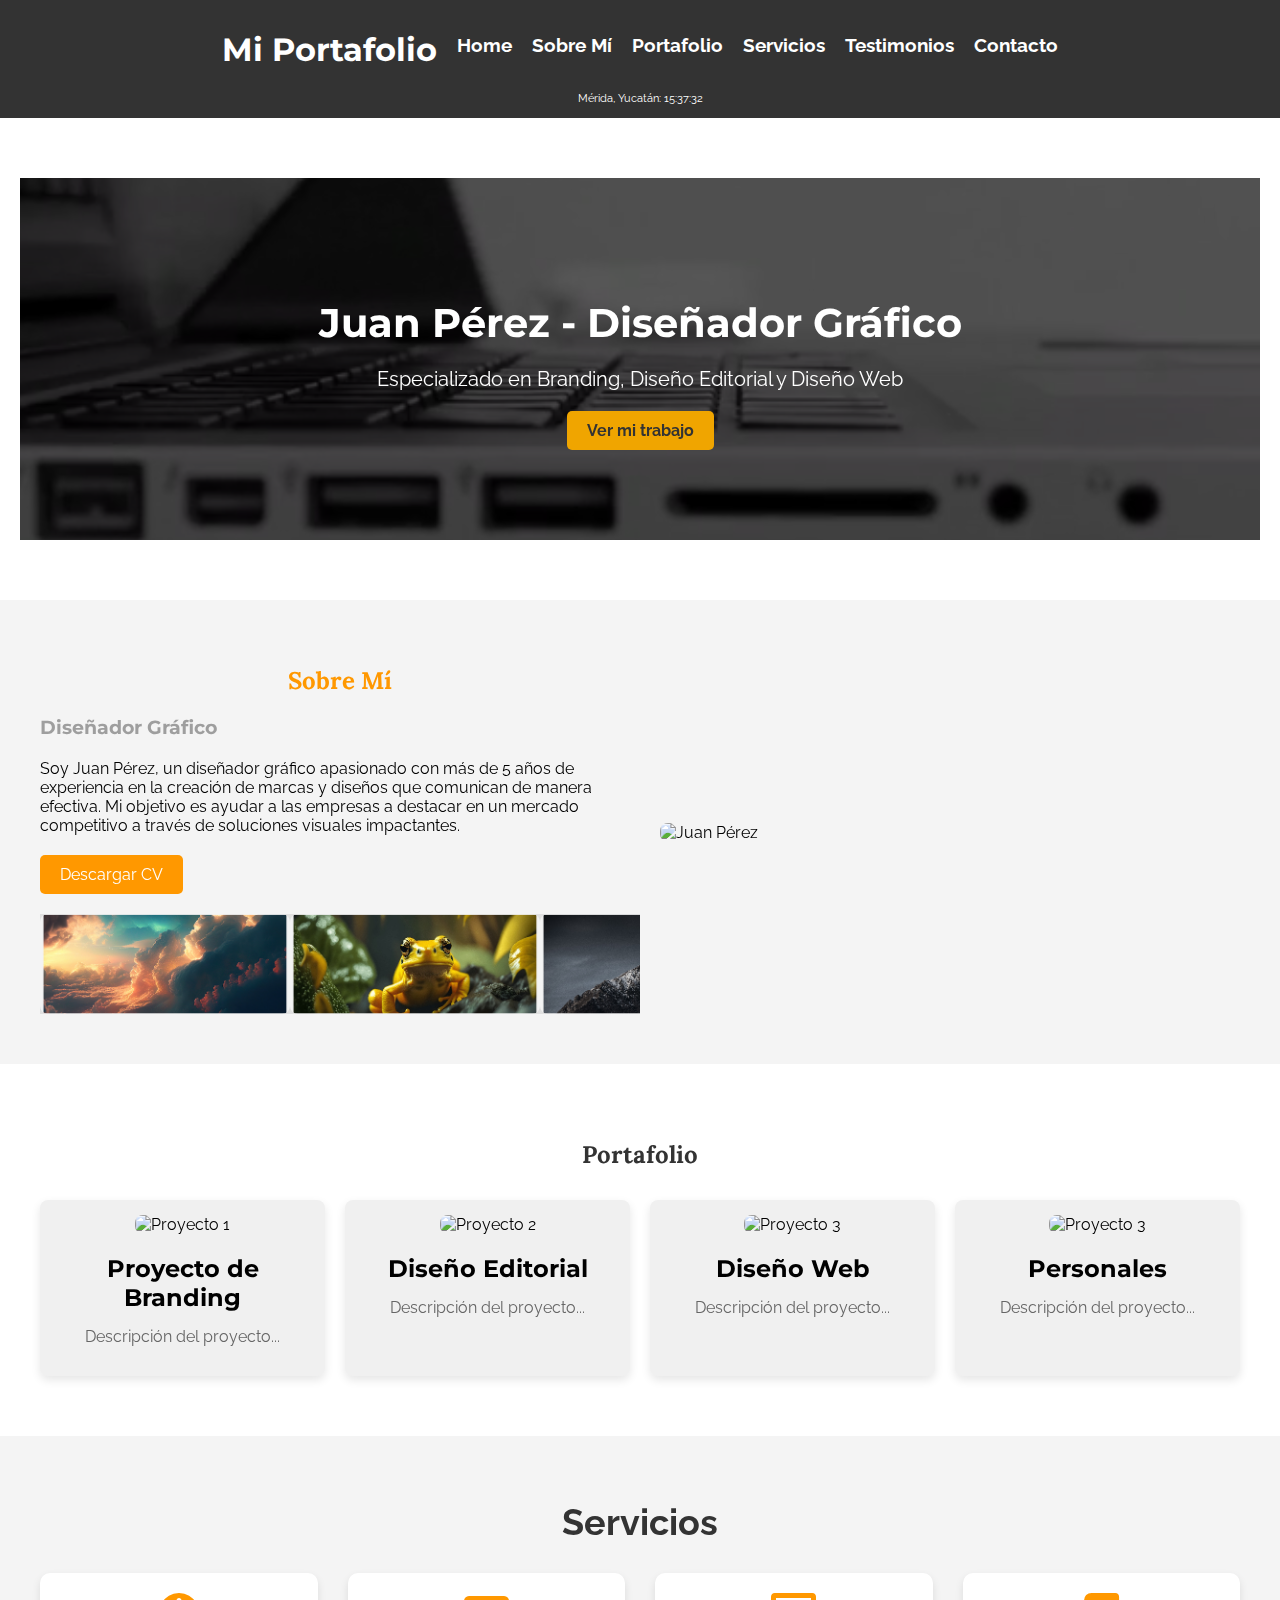
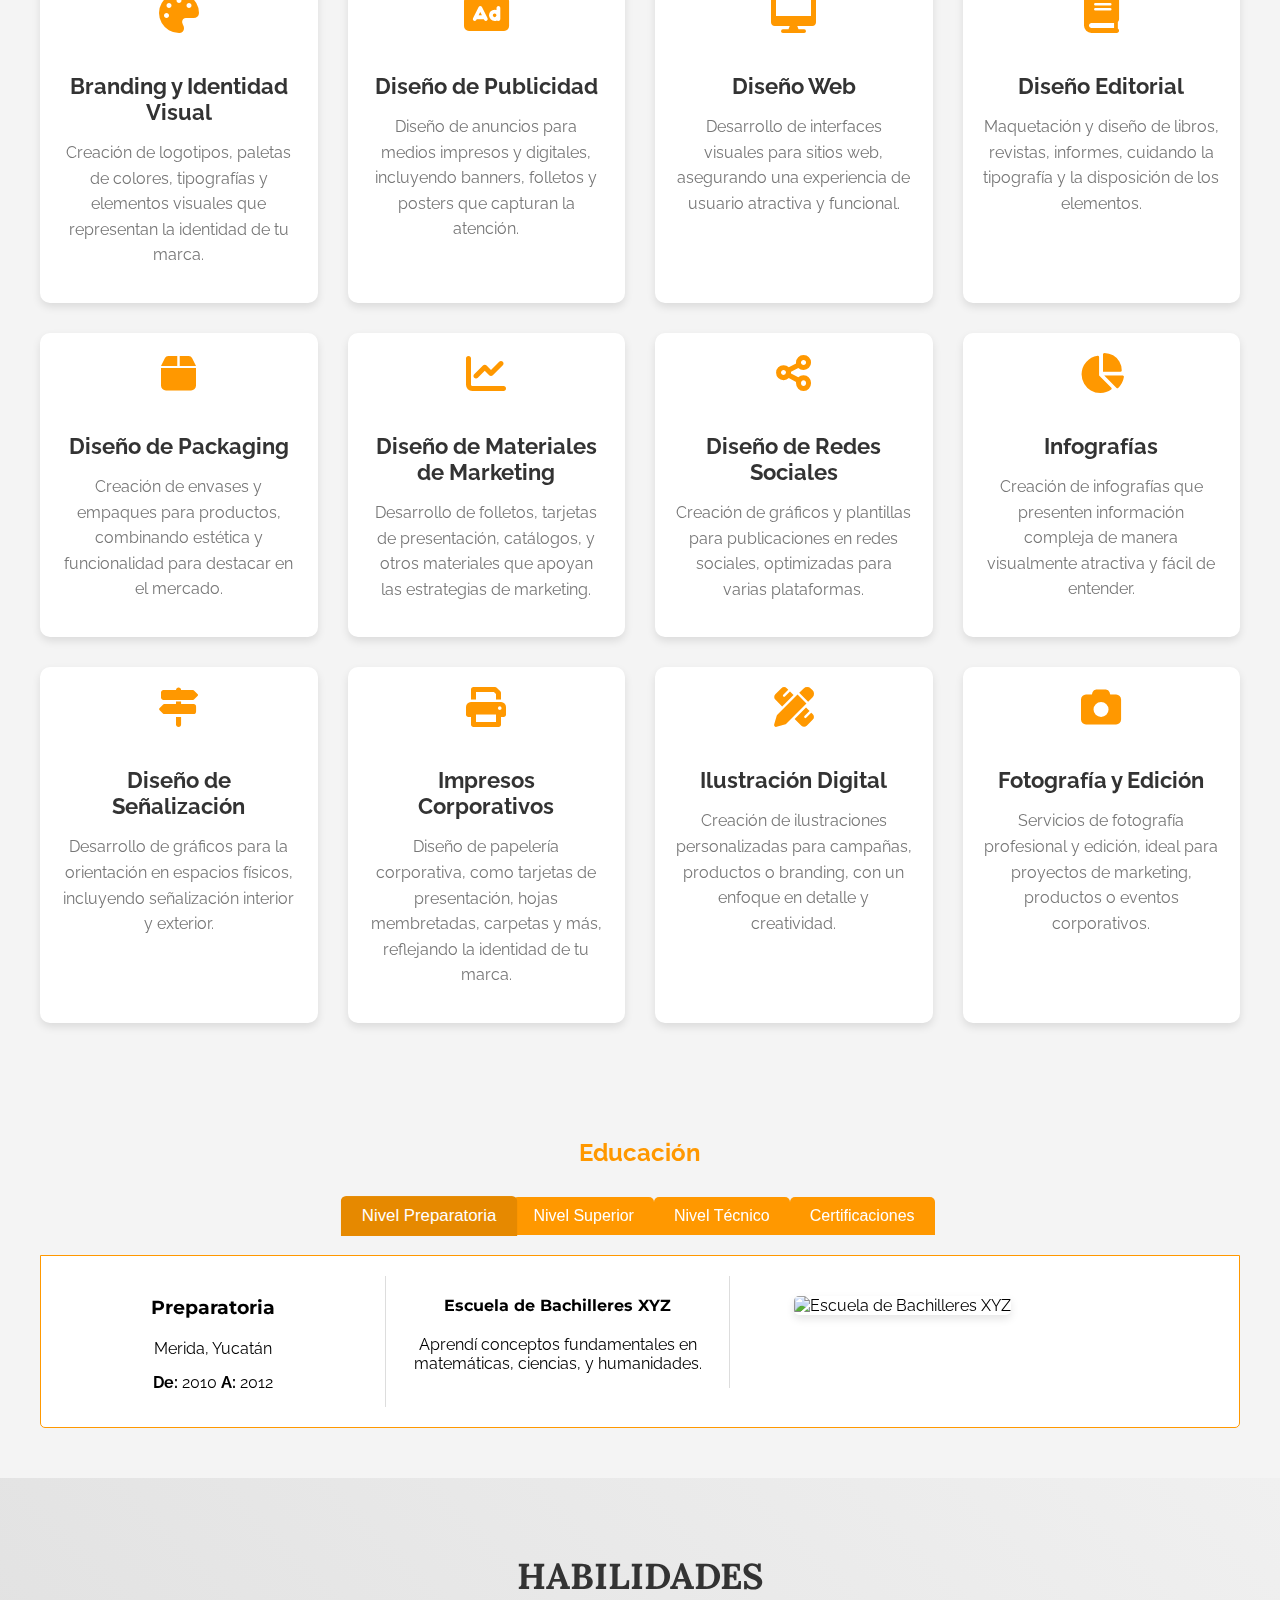
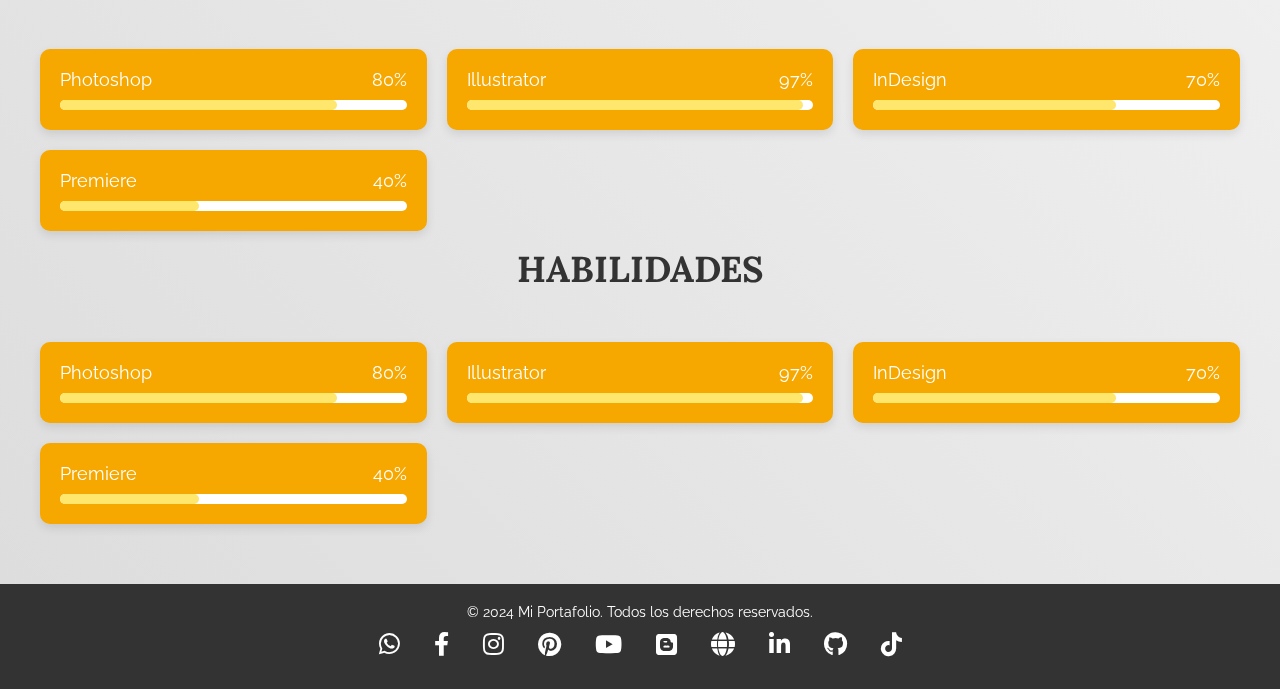
==== index.html @ b52b767b "Add files via upload" ====
<!DOCTYPE html>
<html lang="es">
    <head>
        <meta charset="UTF-8">
        <meta name="viewport" content="width=device-width, initial-scale=1.0">
        <title>Mi Portafolio</title>
        <link rel="stylesheet" href="styles.css">
        <link rel="stylesheet" href="https://cdnjs.cloudflare.com/ajax/libs/font-awesome/6.0.0-beta3/css/all.min.css">
        <link href="https://fonts.googleapis.com/css2?family=Lora:wght@400;700&family=Montserrat:wght@700&family=Raleway:wght@400&display=swap" rel="stylesheet">
    </head>
    
    <body>
        <header>
            <nav>
                <div class="logo">
                    <h1>Mi Portafolio  </h1>
                </div>
               
                <div class="menu-icon" id="menu-icon">
                    <span></span>
                    <span></span>
                    <span></span>
                </div>
                <ul id="nav-list">
                    <li><a href="index.html">Home</a></li>
                    <li><a href="#about">Sobre Mí</a></li>
                    <li><a href="#portfolio">Portafolio</a></li>
                    <li><a href="#services">Servicios</a></li>
                    <li><a href="#testimonials">Testimonios</a></li>
                    <li><a href="paginas/contacto.html">Contacto</a></li>
                </ul>
            </nav>
            <div class="time-bar">
                <div id="time" class="time-display"></div> <!-- Contenedor para la hora -->
            </div>
        </header>

    
        


        <section id="home">
            <div class="intro">
                <video autoplay muted loop class="background-video">
                    <source src="video/mov2.mp4" type="video/mp4">
                    Tu navegador no soporta la etiqueta de video.
                </video>
                <div class="overlay"></div> <!-- Capa semi-transparente -->
                <div class="intro-content">
                    <h1>Juan Pérez - Diseñador Gráfico</h1>
                    <p>Especializado en Branding, Diseño Editorial y Diseño Web</p>
                    <a href="#portfolio" class="cta">Ver mi trabajo</a>
                </div>
            </div>
        </section>

        




        <section id="about">
            <div class="container">
                <div class="left-block">
                    <h2>Sobre Mí</h2>
                    <h3>Diseñador Gráfico</h3>
                    <p>Soy Juan Pérez, un diseñador gráfico apasionado con más de 5 años de experiencia en la creación de marcas y diseños que comunican de manera efectiva. Mi objetivo es ayudar a las empresas a destacar en un mercado competitivo a través de soluciones visuales impactantes.</p>
                    <a href="#" class="btn-download">Descargar CV</a>
                    <div class="carousel">
                        <div class="carousel-wrapper">
                            <!-- Repetición de imágenes para un ciclo continuo -->
                            <div class="carousel-item">
                                <img src="img/1.jpg" alt="Imagen 1">
                            </div>
                            <div class="carousel-item">
                                <img src="img/2.jpg" alt="Imagen 2">
                            </div>
                            <div class="carousel-item">
                                <img src="img/3.jpg" alt="Imagen 3">
                            </div>
                            <div class="carousel-item">
                                <img src="img/1.jpg" alt="Imagen 1">
                            </div>
                            <div class="carousel-item">
                                <img src="img/2.jpg" alt="Imagen 2">
                            </div>
                            <div class="carousel-item">
                                <img src="img/3.jpg" alt="Imagen 3">
                            </div>
                        </div>
                    </div>
                </div>
                <div class="right-block">
                    <img src="https://via.placeholder.com/500" alt="Juan Pérez">
                </div>
            </div>
        </section>
        
        
    
    
    
    
    
    
    
    
    

    <section id="portfolio">
        <div class="container">
            <h2>Portafolio</h2>
            <div class="portfolio-grid">
                <div class="portfolio-item">
                    <img src="https://via.placeholder.com/400" alt="Proyecto 1">
                    <h3>Proyecto de Branding</h3>
                    <p>Descripción del proyecto...</p>
                </div>
                <div class="portfolio-item">
                    <img src="https://via.placeholder.com/400" alt="Proyecto 2">
                    <h3>Diseño Editorial</h3>
                    <p>Descripción del proyecto...</p>
                </div>
                <div class="portfolio-item">
                    <img src="https://via.placeholder.com/400" alt="Proyecto 3">
                    <h3>Diseño Web</h3>
                    <p>Descripción del proyecto...</p>
                </div>
                <div class="portfolio-item">
                    <img src="https://via.placeholder.com/400" alt="Proyecto 3">
                    <h3>Personales</h3>
                    <p>Descripción del proyecto...</p>
                </div>
                
            </div>
        </div>
    </section>

    <section id="services">
        <div class="container">
            <h2>Servicios</h2>
            <div class="services-grid">
                <div class="service-item">
                    <i class="fas fa-palette"></i>
                    <h3>Branding y Identidad Visual</h3>
                    <p>Creación de logotipos, paletas de colores, tipografías y elementos visuales que representan la identidad de tu marca.</p>
                </div>
                <div class="service-item">
                    <i class="fas fa-ad"></i>
                    <h3>Diseño de Publicidad</h3>
                    <p>Diseño de anuncios para medios impresos y digitales, incluyendo banners, folletos y posters que capturan la atención.</p>
                </div>
                <div class="service-item">
                    <i class="fas fa-desktop"></i>
                    <h3>Diseño Web</h3>
                    <p>Desarrollo de interfaces visuales para sitios web, asegurando una experiencia de usuario atractiva y funcional.</p>
                </div>
                <div class="service-item">
                    <i class="fas fa-book"></i>
                    <h3>Diseño Editorial</h3>
                    <p>Maquetación y diseño de libros, revistas, informes, cuidando la tipografía y la disposición de los elementos.</p>
                </div>
                <div class="service-item">
                    <i class="fas fa-box"></i>
                    <h3>Diseño de Packaging</h3>
                    <p>Creación de envases y empaques para productos, combinando estética y funcionalidad para destacar en el mercado.</p>
                </div>
                <div class="service-item">
                    <i class="fas fa-chart-line"></i>
                    <h3>Diseño de Materiales de Marketing</h3>
                    <p>Desarrollo de folletos, tarjetas de presentación, catálogos, y otros materiales que apoyan las estrategias de marketing.</p>
                </div>
                <div class="service-item">
                    <i class="fas fa-share-alt"></i>
                    <h3>Diseño de Redes Sociales</h3>
                    <p>Creación de gráficos y plantillas para publicaciones en redes sociales, optimizadas para varias plataformas.</p>
                </div>
                <div class="service-item">
                    <i class="fas fa-chart-pie"></i>
                    <h3>Infografías</h3>
                    <p>Creación de infografías que presenten información compleja de manera visualmente atractiva y fácil de entender.</p>
                </div>
                <div class="service-item">
                    <i class="fas fa-map-signs"></i>
                    <h3>Diseño de Señalización</h3>
                    <p>Desarrollo de gráficos para la orientación en espacios físicos, incluyendo señalización interior y exterior.</p>
                </div>
                <div class="service-item">
                    <i class="fas fa-print"></i>
                    <h3>Impresos Corporativos</h3>
                    <p>Diseño de papelería corporativa, como tarjetas de presentación, hojas membretadas, carpetas y más, reflejando la identidad de tu marca.</p>
                </div>
                <div class="service-item">
                    <i class="fas fa-pencil-ruler"></i>
                    <h3>Ilustración Digital</h3>
                    <p>Creación de ilustraciones personalizadas para campañas, productos o branding, con un enfoque en detalle y creatividad.</p>
                </div>
                <div class="service-item">
                    <i class="fas fa-camera"></i>
                    <h3>Fotografía y Edición</h3>
                    <p>Servicios de fotografía profesional y edición, ideal para proyectos de marketing, productos o eventos corporativos.</p>
                </div>
            </div>
        </div>
    </section>
    
    

    <section id="education">
        <div class="container">
            <h2>Educación</h2>
            <div class="tabs">
                <button class="tab-button active" data-tab="tab1">Nivel Preparatoria</button>
                <button class="tab-button" data-tab="tab2">Nivel Superior</button>
                <button class="tab-button" data-tab="tab3">Nivel Técnico</button>
                <button class="tab-button" data-tab="tab4">Certificaciones</button>
            </div>
            <div class="tab-content">
                <div id="tab1" class="tab-pane active">
                    <div class="tab-pane-content">
                        <div class="tab-pane-left">
                            <h3>Preparatoria</h3>
                            <p>Merida, Yucatán</p>
                            <p><strong>De:</strong> 2010 <strong>A:</strong> 2012</p>
                        </div>
                        <div class="tab-pane-middle">
                            <h4>Escuela de Bachilleres XYZ</h4>
                            <p>Aprendí conceptos fundamentales en matemáticas, ciencias, y humanidades.</p>
                        </div>
                        <div class="tab-pane-right">
                            <img src="https://via.placeholder.com/600x250" alt="Escuela de Bachilleres XYZ" class="school-photo">
                        </div>
                    </div>
                </div>
                <div id="tab2" class="tab-pane">
                    <div class="tab-pane-content">
                        <div class="tab-pane-left">
                            <h3>Licenciatura</h3>
                            <p>Merida, Yucatán</p>
                            <p><strong>De:</strong> 2013 <strong>A:</strong> 2017</p>
                        </div>
                        <div class="tab-pane-middle">
                            <h4>Universidad ABC</h4>
                            <p>Desarrollé habilidades avanzadas en diseño gráfico, branding y diseño web.</p>
                        </div>
                        <div class="tab-pane-right">
                            <img src="https://via.placeholder.com/600x250" alt="Universidad ABC" class="school-photo">
                        </div>
                    </div>
                </div>
                <div id="tab3" class="tab-pane">
                    <div class="tab-pane-content">
                        <div class="tab-pane-left">
                            <h3>Técnico</h3>
                            <p>Merida, Yucatán</p>
                            <p><strong>De:</strong> 2018 <strong>A:</strong> 2019</p>
                        </div>
                        <div class="tab-pane-middle">
                            <h4>Instituto Técnico 123</h4>
                            <p>Me especialicé en técnicas avanzadas de diseño gráfico y edición de imágenes.</p>
                        </div>
                        <div class="tab-pane-right">
                            <img src="https://via.placeholder.com/600x250" alt="Instituto Técnico 123" class="school-photo">
                        </div>
                    </div>
                </div>
                <div id="tab4" class="tab-pane">
                    <div class="tab-pane-content">
                        <div class="tab-pane-left">
                            <h3>Certificaciones</h3>
                            <p>Merida, Yucatán</p>
                            <p><strong>De:</strong> 2020 <strong>A:</strong> 2021</p>
                        </div>
                        <div class="tab-pane-middle">
                            <h4>Certificación en Diseño UX/UI</h4>
                            <p>Aprendí a diseñar interfaces de usuario efectivas y amigables.</p>
                        </div>
                        <div class="tab-pane-right">
                            <img src="https://via.placeholder.com/600x250" alt="Certificación en Diseño UX/UI" class="school-photo">
                        </div>
                    </div>
                </div>
            </div>
        </div>
    </section>
     
    <script>
        document.addEventListener('DOMContentLoaded', function() {
            const tabButtons = document.querySelectorAll('.tab-button');
            const tabPanes = document.querySelectorAll('.tab-pane');
    
            tabButtons.forEach(button => {
                button.addEventListener('click', function() {
                    const tabId = this.getAttribute('data-tab');
    
                    // Remove active class from all buttons and panes
                    tabButtons.forEach(btn => btn.classList.remove('active'));
                    tabPanes.forEach(pane => pane.classList.remove('active'));
    
                    // Add active class to clicked button and corresponding pane
                    this.classList.add('active');
                    document.getElementById(tabId).classList.add('active');
                });
            });
        });
    </script>
    
    
    
    
    
    
    


    <section id="skills">
        <div class="skills-container">
            <h2>Habilidades</h2>
            <div class="skill-bars">
                <div class="skill-bar">
                    <div class="skill-info">
                        <span class="skill-name">Photoshop</span>
                        <span class="skill-percent">80%</span>
                    </div>
                    <div class="skill-progress" data-progress="80"></div>
                </div>
                <div class="skill-bar">
                    <div class="skill-info">
                        <span class="skill-name">Illustrator</span>
                        <span class="skill-percent">97%</span>
                    </div>
                    <div class="skill-progress" data-progress="97"></div>
                </div>
                <div class="skill-bar">
                    <div class="skill-info">
                        <span class="skill-name">InDesign</span>
                        <span class="skill-percent">70%</span>
                    </div>
                    <div class="skill-progress" data-progress="70"></div>
                </div>
                <div class="skill-bar">
                    <div class="skill-info">
                        <span class="skill-name">Premiere</span>
                        <span class="skill-percent">40%</span>
                    </div>
                    <div class="skill-progress" data-progress="40"></div>
                </div>
                <!-- Add more skill bars as needed --> <br>
            </div>
            <h2>Habilidades</h2>
            <div class="skill-bars">
                <div class="skill-bar">
                    <div class="skill-info">
                        <span class="skill-name">Photoshop</span>
                        <span class="skill-percent">80%</span>
                    </div>
                    <div class="skill-progress" data-progress="80"></div>
                </div>
                <div class="skill-bar">
                    <div class="skill-info">
                        <span class="skill-name">Illustrator</span>
                        <span class="skill-percent">97%</span>
                    </div>
                    <div class="skill-progress" data-progress="97"></div>
                </div>
                <div class="skill-bar">
                    <div class="skill-info">
                        <span class="skill-name">InDesign</span>
                        <span class="skill-percent">70%</span>
                    </div>
                    <div class="skill-progress" data-progress="70"></div>
                </div>
                <div class="skill-bar">
                    <div class="skill-info">
                        <span class="skill-name">Premiere</span>
                        <span class="skill-percent">40%</span>
                    </div>
                    <div class="skill-progress" data-progress="40"></div>
                </div>
                <!-- Add more skill bars as needed -->
            </div>
        </div>
    </section>
    
    
    
    
    
    
    
    
    
    

        
    






    <footer>
        <div class="footer-content">
            <p>&copy; 2024 Mi Portafolio. Todos los derechos reservados.</p>
            <div class="social-media">
                <a href="https://wa.me/1234567890" target="_blank" aria-label="WhatsApp"><i class="fab fa-whatsapp"></i></a>
                <a href="https://facebook.com/yourprofile" target="_blank" aria-label="Facebook"><i class="fab fa-facebook-f"></i></a>
                <a href="https://instagram.com/yourprofile" target="_blank" aria-label="Instagram"><i class="fab fa-instagram"></i></a>
                <a href="https://pinterest.com/yourprofile" target="_blank" aria-label="Pinterest"><i class="fab fa-pinterest"></i></a>
                <a href="https://youtube.com/yourprofile" target="_blank" aria-label="YouTube"><i class="fab fa-youtube"></i></a>
                <a href="https://blogger.com/yourprofile" target="_blank" aria-label="Blogger"><i class="fab fa-blogger"></i></a>
                <a href="https://yourwebsite.com" target="_blank" aria-label="Sitio Web"><i class="fas fa-globe"></i></a>
                <a href="https://linkedin.com/in/yourprofile" target="_blank" aria-label="LinkedIn"><i class="fab fa-linkedin-in"></i></a>
                <a href="https://github.com/yourprofile" target="_blank" aria-label="GitHub"><i class="fab fa-github"></i></a>
                <a href="https://tiktok.com/@yourprofile" target="_blank" aria-label="TikTok"><i class="fab fa-tiktok"></i></a>
            </div>
        </div>
    </footer>
    

    <script src="script.js"></script>
</body>
</html>
---- styles.css ----
/* Estilos generales */
body {
    font-family: 'Raleway', sans-serif; /* Fuente para los párrafos */
    margin: 0;
    padding: 0;
    box-sizing: border-box;
}

h1, h2, h3, h4, h5, h6 {
    font-family: 'Montserrat', sans-serif; /* Fuente para los títulos */
    font-weight: 700;
    margin: 20px 0;
}

h2 {
    font-family: 'Lora', serif; /* Fuente para los subtítulos */
    font-weight: 700;
    margin: 15px 0;
}

header {
    background-color: #333;
    padding: 10px 20px;
    color: white;
    position: sticky;
    top: 0;
    z-index: 1000;
}
.logo {
    margin: 0;
    display: flex;
    align-items: center;
}

/* Estilo de navegación */
nav {
    display: flex;
    justify-content: center; /* Centra los enlaces en pantallas grandes */
    align-items: center;
}

ul {
    list-style: none;
    margin: 0;
    padding: 0;
    display: flex;
}

ul li {
    margin-left: 20px;
}

ul li a {
    text-decoration: none;
    color: white;
    font-weight: 700;
    transition: color 0.3s;
}

ul li a:hover {
    color: #f0a500;
}

/* Icono de Menú (Hamburguesa) */
.menu-icon {
    display: none; /* Oculto en pantallas grandes */
    cursor: pointer;
    flex-direction: column;
    justify-content: space-between;
    width: 25px;
    height: 20px;
}

.menu-icon span {
    background-color: white;
    height: 3px;
    border-radius: 2px;
    transition: transform 0.3s, background-color 0.3s;
}

/* Estilos Responsivos */
@media (max-width: 768px) {
    nav {
        justify-content: space-between; /* Alinea la frase "Mi Portafolio" a la izquierda y el menú a la derecha */
    }

    ul {
        display: none;
        flex-direction: column;
        position: absolute;
        top: 60px;
        right: 20px;
        background-color: #333;
        width: 200px;
        box-shadow: 0px 4px 10px rgba(0, 0, 0, 0.1);
    }

    ul li {
        margin: 10px 0;
        text-align: center;
    }

    ul li a {
        padding: 10px 0;
        display: block;
    }

    .menu-icon {
        display: flex; /* Mostrar el icono en pantallas pequeñas */
    }

    .menu-icon.active span:nth-child(1) {
        transform: rotate(45deg) translate(5px, 5px);
    }

    .menu-icon.active span:nth-child(2) {
        opacity: 0;
    }

    .menu-icon.active span:nth-child(3) {
        transform: rotate(-45deg) translate(5px, -5px);
    }

    ul.show {
        display: flex;
    }
}
section {
    padding: 60px 20px;
}

/* Estilos para la sección Sobre Mí */
#about {
    padding: 50px 0;
    background-color: #f4f4f4;
}

#about .container {
    display: flex;
    flex-direction: column;
    align-items: center;
    text-align: center;
}

.left-block {
    max-width: 600px;
    position: relative; /* Para posicionar el carrusel correctamente */
}

.left-block h2 {
    color: #ff9800; /* Color naranja para el título */
    margin-bottom: 10px;
}

.left-block h3 {
    color: #9e9e9e; /* Color gris para el subtítulo */
    margin-bottom: 20px;
}

.left-block p {
    margin-bottom: 20px;
}

.btn-download {
    display: inline-block;
    padding: 10px 20px;
    color: #ffffff;
    background-color: #ff9800; /* Color naranja para el botón */
    text-decoration: none;
    border-radius: 5px;
    transition: background-color 0.3s, transform 0.3s;
    margin-bottom: 20px;
}

.btn-download:hover {
    background-color: #e68900; /* Color de fondo más oscuro al pasar el cursor */
    transform: scale(1.05); /* Efecto de escala al pasar el cursor */
}

.carousel {
    position: relative;
    overflow: hidden;
    width: 100%;
    height: 100px;
    background-color: #e0e0e0;
}

.carousel-wrapper {
    display: flex;
    width: calc(250px * 6); /* Ajustar para el número total de imágenes */
    animation: scroll-left 12s linear infinite;
}

.carousel-item {
    flex: 0 0 auto;
    width: 250px; /* Ancho de las imágenes del carrusel */
    height: 100px; /* Alto de las imágenes del carrusel */
}

.carousel-item img {
    width: 100%; /* Ajusta las imágenes al contenedor */
    height: 100%;
    object-fit: cover; /* Ajusta la imagen dentro del contenedor */
}

/* Animación de movimiento continuo */
@keyframes scroll-left {
    0% {
        transform: translateX(0);
    }
    100% {
        transform: translateX(-50%);
    }
}

/* Para pantallas grandes */
@media (min-width: 768px) {
    #about .container {
        flex-direction: row;
        text-align: left;
    }
    
    .left-block {
        margin-right: 20px;
    }
    
    .right-block img {
        max-width: 100%; /* Asegura que la imagen no se encoge */
        height: auto; /* Mantiene la relación de aspecto */
        display: block; /* Elimina el espacio debajo de la imagen */
    }
}

/* Para pantallas pequeñas */
@media (max-width: 767px) {
    #about .container {
        flex-direction: column;
        align-items: center;
    }
    
    .left-block {
        margin-bottom: 20px; /* Separación entre el bloque izquierdo y la imagen en dispositivos móviles */
    }
    
    .carousel {
        margin-bottom: 20px; /* Separación entre el carrusel y la imagen en dispositivos móviles */
    }
}











.container {
    max-width: 1200px;
    margin: auto;
}

h2 {
    text-align: center;
    color: #333;
    margin-bottom: 30px;
}

.intro {
    position: relative;
    text-align: center;
    color: #fff;
    padding: 100px 20px;
    overflow: hidden;
}

.background-video {
    position: absolute;
    top: 0;
    left: 0;
    width: 100%;
    height: 100%;
    object-fit: cover;
    z-index: -2;
}

.overlay {
    position: absolute;
    top: 0;
    left: 0;
    width: 100%;
    height: 100%;
    background-color: rgba(0, 0, 0, 0.5); /* Color negro con opacidad */
    z-index: -1;
}

.intro-content {
    position: relative;
    z-index: 1;
}


.intro h1 {
    font-size: 2.5rem;
    margin-bottom: 20px;
}

.intro p {
    font-size: 1.25rem;
    margin-bottom: 30px;
}

.cta {
    background-color: #f0a500;
    color: #333;
    padding: 10px 20px;
    text-decoration: none;
    font-weight: bold;
    border-radius: 5px;
    transition: background-color 0.3s;
}

.cta:hover {
    background-color: #e68a00;
}

.portfolio-grid{
    display: grid;
    grid-template-columns: repeat(auto-fit, minmax(300px, 1fr));
    gap: 20px;
}

.portfolio-item{
    background-color: #fff;
    padding: 20px;
    border-radius: 8px;
    box-shadow: 0px 4px 10px rgba(0, 0, 0, 0.1);
}

.portfolio-item img, img {
    width: 100%;
    border-radius: 8px;
}

.portfolio-item h3, p {
    margin: 15px 0;
}

ul {
    list-style-type: none;
    padding: 0;
}

ul li {
    font-size: 1.2rem;
    margin-bottom: 10px;
}

form {
    max-width: 600px;
    margin: auto;
    display: flex;
    flex-direction: column;
}

form label {
    margin-bottom: 5px;
}

form input, form textarea {
    padding: 10px;
    margin-bottom: 15px;
    border: 1px solid #ccc;
    border-radius: 5px;
}

form button {
    background-color: #f0a500;
    color: #333;
    padding: 10px;
    border: none;
    border-radius: 5px;
    cursor: pointer;
    transition: background-color 0.3s;
}

form button:hover {
    background-color: #e68a00;
}

.social-links {
    text-align: center;
    margin-top: 20px;
}

.social-links a {
    margin: 0 10px;
    text-decoration: none;
    color: #333;
    font-weight: bold;
    transition: color 0.3s;
}

.social-links a:hover {
    color: #f0a500;
}

footer {
    text-align: center;
    padding: 20px;
    background-color: #333;
    color: #fff;
}

/* Estilos para el botón de regreso al inicio */
#scrollToTopBtn {
    position: fixed;
    bottom: 20px;
    right: 20px;
    background-color: #f0a500;
    color: #333;
    border: none;
    border-radius: 50%;
    padding: 10px 15px;
    font-size: 18px;
    cursor: pointer;
    box-shadow: 0px 4px 10px rgba(0, 0, 0, 0.1);
    display: none; /* Oculto por defecto */
    transition: background-color 0.3s;
}

#scrollToTopBtn:hover {
    background-color: #e68a00;
}


/* Sección de Portafolio */
.portfolio-grid {
    display: grid;
    grid-template-columns: repeat(auto-fit, minmax(250px, 1fr));
    gap: 20px;
    margin-top: 20px;
}

.portfolio-item {
    background-color: #f0f0f0;
    padding: 15px;
    border-radius: 8px;
    text-align: center;
    transition: transform 0.3s ease;
}

.portfolio-item img {
    max-width: 100%;
    border-radius: 8px;
    margin-bottom: 10px;
}

.portfolio-item h3 {
    font-family: 'Montserrat', sans-serif;
    font-size: 1.5em;
    margin: 10px 0;
}

.portfolio-item p {
    font-family: 'Raleway', sans-serif;
    font-size: 1em;
    color: #666;
}

/* Efecto Hover */
.portfolio-item:hover {
    transform: scale(1.05);
}

/* Estilos Responsivos */
@media (max-width: 768px) {
    .portfolio-grid {
        grid-template-columns: 1fr; /* Todos los elementos ocupan una columna completa en pantallas pequeñas */
    }
}
/* Estilos para la barra de hora */
.time-bar { 
    padding: 3px 5px;
}

.time-display {
    font-family: 'Raleway', sans-serif;
    color: #ffffff;
    font-size: 11px;
    display: flex;
    justify-content: center;
    align-items: center;
    transition: opacity 0.5s ease;
}

.time-display.fade {
    opacity: 0.6;
}

/* Estilos para el footer */
footer {
    background-color: #333; /* Color de fondo del footer */
    color: white;
    padding: 20px 0;
    text-align: center;
}

.footer-content {
    max-width: 1200px;
    margin: 0 auto;
    padding: 0 20px;
}

.footer-content p {
    margin: 0;
    font-size: 14px;
}

/* Estilos para los iconos de redes sociales */
.social-media {
    margin: 10px 0;
}

.social-media a {
    color: #ffffff; /* Color blanco para los iconos */
    font-size: 24px; /* Tamaño de los iconos */
    margin: 0 15px; /* Espaciado horizontal entre iconos */
    transition: color 0.3s, transform 0.3s; /* Efecto de transición suave para color y movimiento */
    display: inline-block; /* Necesario para aplicar la animación de sacudida */
}

/* Efecto de sacudida al pasar el cursor */
.social-media a:hover {
    color: #ff9800; /* Color al pasar el cursor */
    animation: shake 0.9s; /* Aplicar la animación de sacudida */
    transform: scale(1.1); /* Aumento del tamaño del icono al pasar el cursor */
}

/* Definición de la animación de sacudida */
@keyframes shake {
    0% { transform: translateX(0); }
    25% { transform: translateX(-5px); }
    50% { transform: translateX(5px); }
    75% { transform: translateX(-5px); }
    100% { transform: translateX(0); }
}






/* Estilos para la sección Sobre Mí */
#about {
    padding: 50px 0;
    background-color: #f4f4f4;
}

#about .container {
    display: flex;
    flex-direction: column;
    align-items: center;
    text-align: center;
}

.left-block {
    max-width: 600px;
    position: relative; /* Para posicionar el carrusel correctamente */
}

.left-block h2 {
    color: #ff9800; /* Color naranja para el título */
    margin-bottom: 10px;
}

.left-block h3 {
    color: #9e9e9e; /* Color gris para el subtítulo */
    margin-bottom: 20px;
}

.left-block p {
    margin-bottom: 20px;
}

.btn-download {
    display: inline-block;
    padding: 10px 20px;
    color: #ffffff;
    background-color: #ff9800; /* Color naranja para el botón */
    text-decoration: none;
    border-radius: 5px;
    transition: background-color 0.3s, transform 0.3s;
    margin-bottom: 20px;
}

.btn-download:hover {
    background-color: #e68900; /* Color de fondo más oscuro al pasar el cursor */
    transform: scale(1.05); /* Efecto de escala al pasar el cursor */
}

.carousel {
    position: relative;
    overflow: hidden;
    width: 100%;
    height: 100px;
    background-color: #e0e0e0;
}

.carousel-wrapper {
    display: flex;
    width: calc(250px * 6); /* Ajustar para el número total de imágenes */
    animation: scroll-left 15s linear infinite;
}

.carousel-item {
    flex: 0 0 auto;
    width: 250px; /* Ancho de las imágenes del carrusel */
    height: 100px; /* Alto de las imágenes del carrusel */
}

.carousel-item img {
    width: 100%; /* Ajusta las imágenes al contenedor */
    height: 100%;
    object-fit: cover; /* Ajusta la imagen dentro del contenedor */
}

/* Animación de movimiento continuo */
@keyframes scroll-left {
    0% {
        transform: translateX(0);
    }
    100% {
        transform: translateX(-50%);
    }
}

/* Para pantallas grandes */
@media (min-width: 768px) {
    #about .container {
        flex-direction: row;
        text-align: left;
    }
    
    .left-block {
        margin-right: 20px;
    }
    
    .right-block img {
        max-width: 100%; /* Asegura que la imagen no se encoge */
        height: auto; /* Mantiene la relación de aspecto */
        display: block; /* Elimina el espacio debajo de la imagen */
    }
}

/* Para pantallas pequeñas */
@media (max-width: 767px) {
    #about .container {
        flex-direction: column;
        align-items: center;
    }
    
    .left-block {
        margin-bottom: 20px; /* Separación entre el bloque izquierdo y la imagen en dispositivos móviles */
    }
    
    .carousel {
        margin-bottom: 20px; /* Separación entre el carrusel y la imagen en dispositivos móviles */
    }
}







/* Estilos para la sección Servicios */
#services {
    padding: 50px 0;
    background-color: #f4f4f4;
    text-align: center;
}

#services h2 {
    font-size: 36px;
    margin-bottom: 30px;
    color: #333;
    font-family: 'Raleway', sans-serif;
}

.services-grid {
    display: grid;
    grid-template-columns: repeat(auto-fit, minmax(250px, 1fr));
    gap: 30px;
}

.service-item {
    background-color: #ffffff;
    padding: 20px;
    border-radius: 10px;
    box-shadow: 0 4px 8px rgba(0, 0, 0, 0.1);
    transition: transform 0.3s ease, box-shadow 0.3s ease;
    position: relative;
    overflow: hidden;
}

.service-item:hover {
    transform: translateY(-10px);
    box-shadow: 0 6px 12px rgba(0, 0, 0, 0.15);
}

.service-item i {
    font-size: 40px;
    color: #ff9800;
    margin-bottom: 20px;
    transition: color 0.3s ease;
}

.service-item:hover i {
    color: #e68900;
}

.service-item h3 {
    font-size: 22px;
    margin-bottom: 15px;
    color: #333;
    font-family: 'Raleway', sans-serif;
}

.service-item p {
    font-size: 16px;
    color: #777;
    line-height: 1.6;
}

/* Animación de fondo */
.service-item::before {
    content: '';
    position: absolute;
    top: 0;
    left: 0;
    width: 100%;
    height: 100%;
    background-color: rgba(255, 152, 0, 0.1);
    transform: scale(0);
    transition: transform 0.3s ease;
    border-radius: 10px;
}

.service-item:hover::before {
    transform: scale(1);
}

/* Responsive */
@media (max-width: 768px) {
    #services {
        padding: 30px 10px;
    }

    #services h2 {
        font-size: 28px;
    }

    .service-item {
        padding: 15px;
    }

    .service-item h3 {
        font-size: 20px;
    }

    .service-item p {
        font-size: 14px;
    }
}









/* Estilos para la sección de Educación */
#education {
    padding: 50px 0;
    background-color: #f4f4f4;
}

#education .container {
    text-align: center;
}

#education h2 {
    color: #ff9800; /* Color mostaza para el título */
    margin-bottom: 30px;
    font-family: 'Raleway', sans-serif;
}

/* Estilos para las pestañas */
.tabs {
    display: flex;
    justify-content: center;
    margin-bottom: 20px;
}

.tab-button {
    background-color: #ff9800; /* Color mostaza */
    border: none;
    color: white;
    padding: 10px 20px;
    cursor: pointer;
    font-size: 16px;
    border-radius: 5px 5px 0 0;
    transition: background-color 0.3s ease, transform 0.3s ease;
}

.tab-button:hover {
    background-color: #e68900; /* Color más oscuro al pasar el cursor */
}

.tab-button.active {
    background-color: #e68900; /* Color más oscuro para la pestaña activa */
    transform: scale(1.05);
}

/* Estilos para el contenido de las pestañas */
.tab-content {
    border: 1px solid #ff9800; /* Borde color mostaza */
    border-radius: 0 0 5px 5px;
    background-color: #fff;
    padding: 20px;
    position: relative;
    overflow: hidden;
}

.tab-pane {
    display: none;
    opacity: 0;
    transition: opacity 0.5s ease;
}

.tab-pane.active {
    display: flex;
    opacity: 1;
}

.tab-pane-content {
    display: flex;
    justify-content: space-between;
    align-items: flex-start;
}

.tab-pane-left, .tab-pane-middle, .tab-pane-right {
    flex: 1;
}

.tab-pane-left {
    padding-right: 20px;
    border-right: 1px solid #ddd;
}

.tab-pane-middle {
    padding: 0 20px;
    border-right: 1px solid #ddd;
}

.tab-pane-right {
    padding-left: 20px;
}

/* Estilo para la imagen */
.school-photo {
    margin-top: 20px;
    max-width: 100%;
    border-radius: 5px;
    box-shadow: 0 4px 8px rgba(0, 0, 0, 0.1);
}

/* Estilos para pantallas móviles */
@media (max-width: 768px) {
    .tab-pane-content {
        flex-direction: column;
        align-items: center;
    }

    .tab-pane-left, .tab-pane-middle, .tab-pane-right {
        flex: none;
        width: 100%;
        padding: 10px 0;
        border-right: none;
        border-bottom: 1px solid #ddd; /* Agrega un borde inferior en lugar del borde derecho */
    }

    .tab-pane-left {
        padding-bottom: 10px; /* Ajusta el relleno inferior */
    }

    .tab-pane-right {
        padding-top: 10px; /* Ajusta el relleno superior */
    }

    .school-photo {
        max-width: 100%;
        height: auto; /* Asegura que la imagen se ajuste en altura automáticamente */
    }
}





/* Estilos para la sección de habilidades */
#skills {
    padding: 60px 20px;
    background: linear-gradient(45deg, #ddd, #f0f0f0);
    color: #fff;
    text-align: center;
    font-family: 'Raleway', sans-serif;
}

/* Contenedor centrado con un ancho máximo */
.skills-container {
    max-width: 1200px;
    margin: 0 auto;
    padding: 0 20px;
}

.skills-container h2 {
    margin-bottom: 50px;
    font-size: 36px;
    text-transform: uppercase;
    position: relative;
    display: inline-block;
}

.skill-bars {
    display: grid;
    grid-template-columns: repeat(auto-fit, minmax(300px, 1fr));
    gap: 20px;
}

.skill-bar {
    background-color: #f6a700;
    border-radius: 10px;
    overflow: hidden;
    position: relative;
    padding: 20px;
    box-shadow: 0 4px 10px rgba(0, 0, 0, 0.1);
    transition: transform 0.3s ease-in-out, box-shadow 0.3s ease-in-out;
}

.skill-bar:hover {
    transform: scale(1.05);
    box-shadow: 0 8px 20px rgba(0, 0, 0, 0.3);
}

.skill-info {
    display: flex;
    justify-content: space-between;
    align-items: center;
    margin-bottom: 10px;
    font-size: 18px;
}

.skill-progress {
    background-color: #fff;
    height: 10px;
    border-radius: 5px;
    position: relative;
}

.skill-progress::before {
    content: '';
    position: absolute;
    left: 0;
    top: 0;
    height: 100%;
    background: #ffe66c;
    border-radius: 5px;
    width: 0;
    transition: width 1s ease-in-out;
}

.progress-bar {
    transition: none; /* Desactiva cualquier transición en hover */
}

.skill-progress[data-progress="80"]::before { width: 80%; }
.skill-progress[data-progress="97"]::before { width: 97%; }
.skill-progress[data-progress="70"]::before { width: 70%; }
.skill-progress[data-progress="40"]::before { width: 40%; }
.skill-progress[data-progress="20"]::before { width: 20%; }
.skill-progress[data-progress="60"]::before { width: 60%; }
.skill-progress[data-progress="34"]::before { width: 34%; }

@media (max-width: 768px) {
    .skill-bars {
        grid-template-columns: 1fr;
    }

    #skills h2 {
        font-size: 28px;
    }
}










#contacto {
    position: relative;
    padding: 50px 20px;
    background-color: #f4f4f4;
    display: flex;
    justify-content: center;
    align-items: center;
    min-height: 70vh;
}

.contact-bg {
    position: absolute;
    top: 0;
    left: 0;
    width: 100%;
    height: 50%;
    background: url('img/2.jpg') no-repeat center center/cover;
    z-index: 1;
    border-radius: 15px 15px 0 0;
    opacity: 0.4; /* Ajusta la opacidad según prefieras */
}

.contact-content {
    display: flex;
    flex-direction: column;
    justify-content: center;
    align-items: center;
    position: relative;
    background-color: #fff;
    padding: 40px;
    border-radius: 15px;
    box-shadow: 0 10px 30px rgba(0, 0, 0, 0.1);
    z-index: 2;
    max-width: 600px;
    width: 100%;
}

.contact-info {
    text-align: center;
    margin-bottom: 30px;
}

.contact-info h2 {
    color: #333;
    font-size: 28px;
    margin-bottom: 10px;
}

.contact-info p {
    color: #777;
    font-size: 16px;
}

.contact-form {
    width: 100%;
}

.contact-form .form-group {
    margin-bottom: 20px;
}

.contact-form input[type="text"],
.contact-form input[type="email"],
.contact-form textarea {
    width: 100%;
    padding: 12px 15px;
    border: 1px solid #ddd;
    border-radius: 8px;
    box-sizing: border-box;
    background-color: #fafafa;
    transition: background-color 0.3s ease, border-color 0.3s ease;
}

.contact-form input[type="text"]:focus,
.contact-form input[type="email"]:focus,
.contact-form textarea:focus {
    background-color: #fff;
    border-color: #f0a500;
    outline: none;
}

.contact-form textarea {
    height: 120px;
    resize: vertical;
}

.contact-form input[type="submit"] {
    background-color: #f0a500;
    color: #fff;
    border: none;
    padding: 12px 20px;
    border-radius: 8px;
    cursor: pointer;
    transition: background-color 0.3s ease, transform 0.3s ease;
    width: 100%;
}

.contact-form input[type="submit"]:hover {
    background-color: #d48800;
    transform: translateY(-3px);
}

.contact-form input::placeholder,
.contact-form textarea::placeholder {
    color: #aaa;
}
@media (max-width: 768px) {
    .contact-form {
        padding: 20px;
    }

    .contact-form h2 {
        font-size: 24px;
    }

    .form-group {
        width: 100%;
    }

    .form-group input[type="text"],
    .form-group input[type="email"],
    .form-group textarea {
        width: 100%;
        padding: 10px;
        font-size: 16px;
    }

    .form-group input[type="submit"] {
        width: 100%;
        font-size: 18px;
        padding: 12px;
    }

    /* Ajuste de la imagen de fondo para que se vea bien en dispositivos móviles */
    .contacto-bg {
        height: 150px;
        background-size: cover;
        background-position: center;
    }

    /* Asegurar que la imagen de fondo no cubra todo el formulario en móviles */
    .contact-form {
        background-color: rgba(255, 255, 255, 0.9); /* Para que el formulario sea legible sobre la imagen */
        position: relative;
        z-index: 1;
    }
}
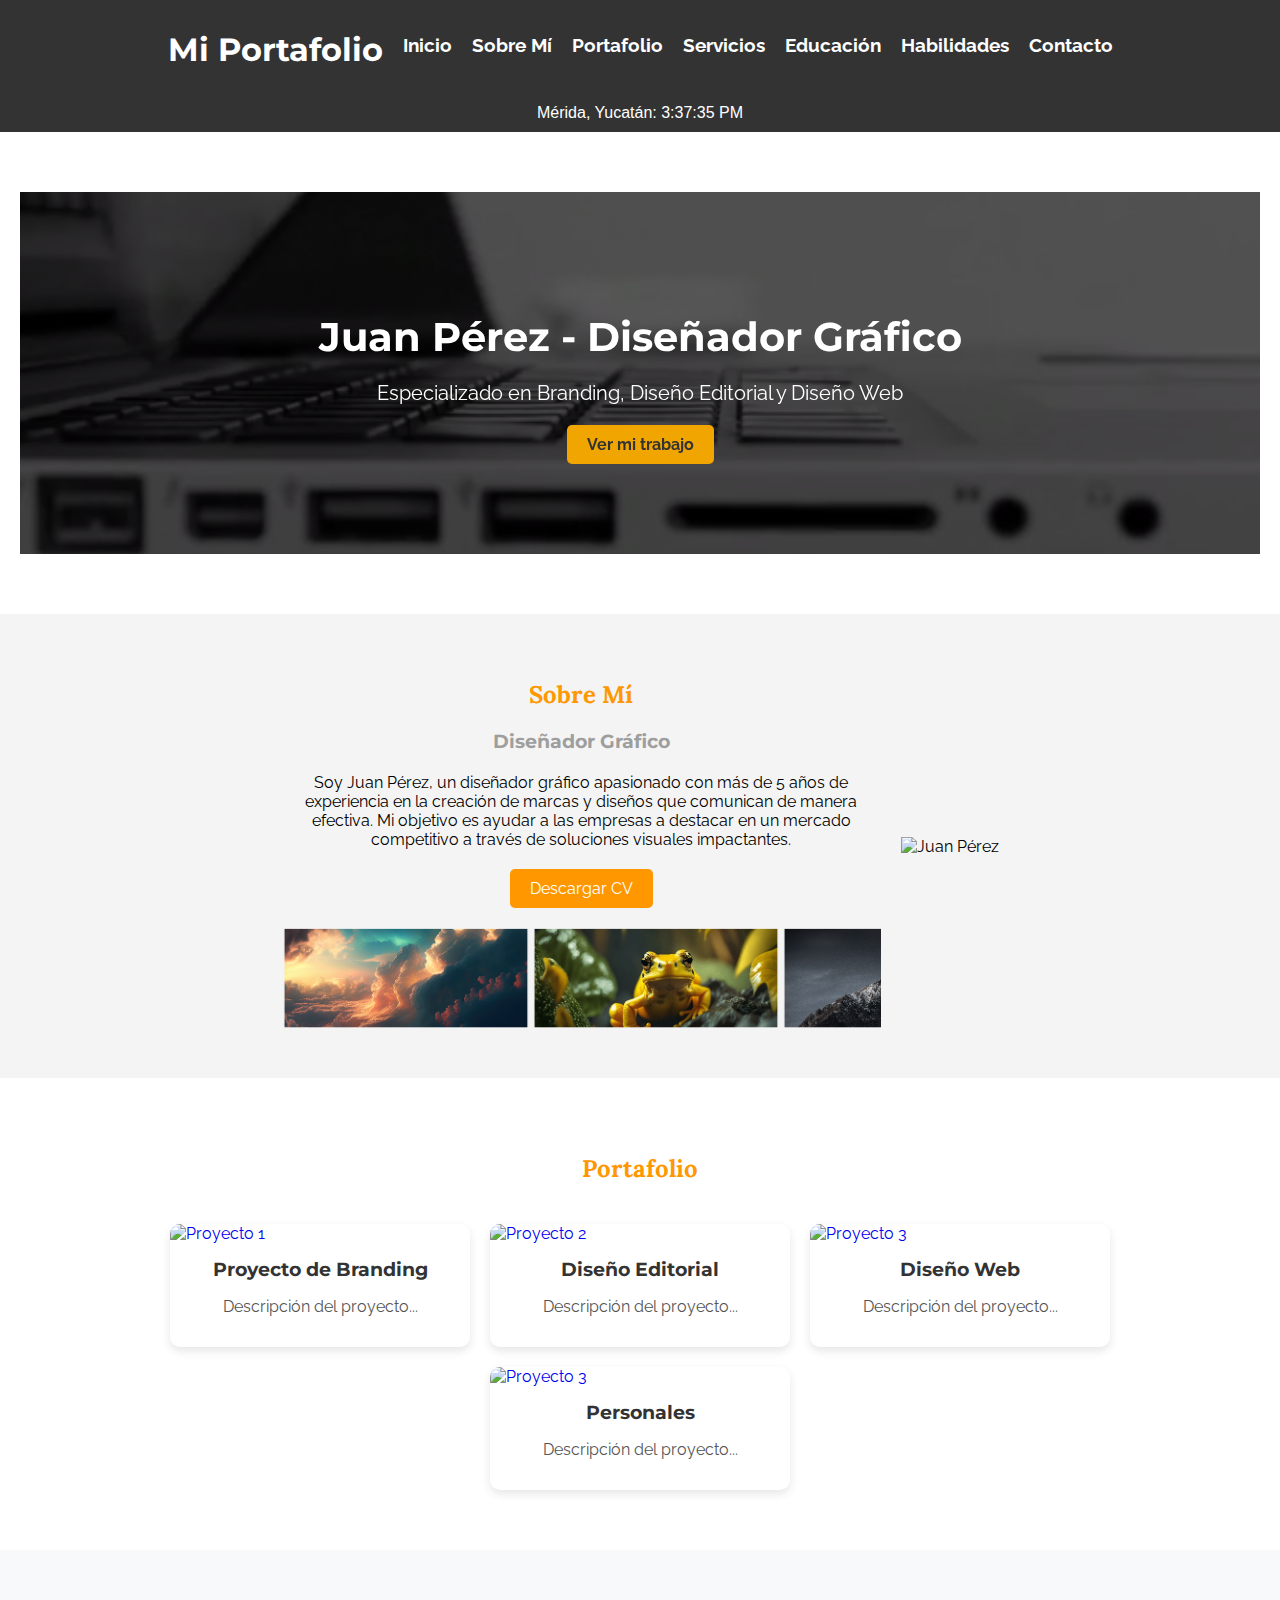
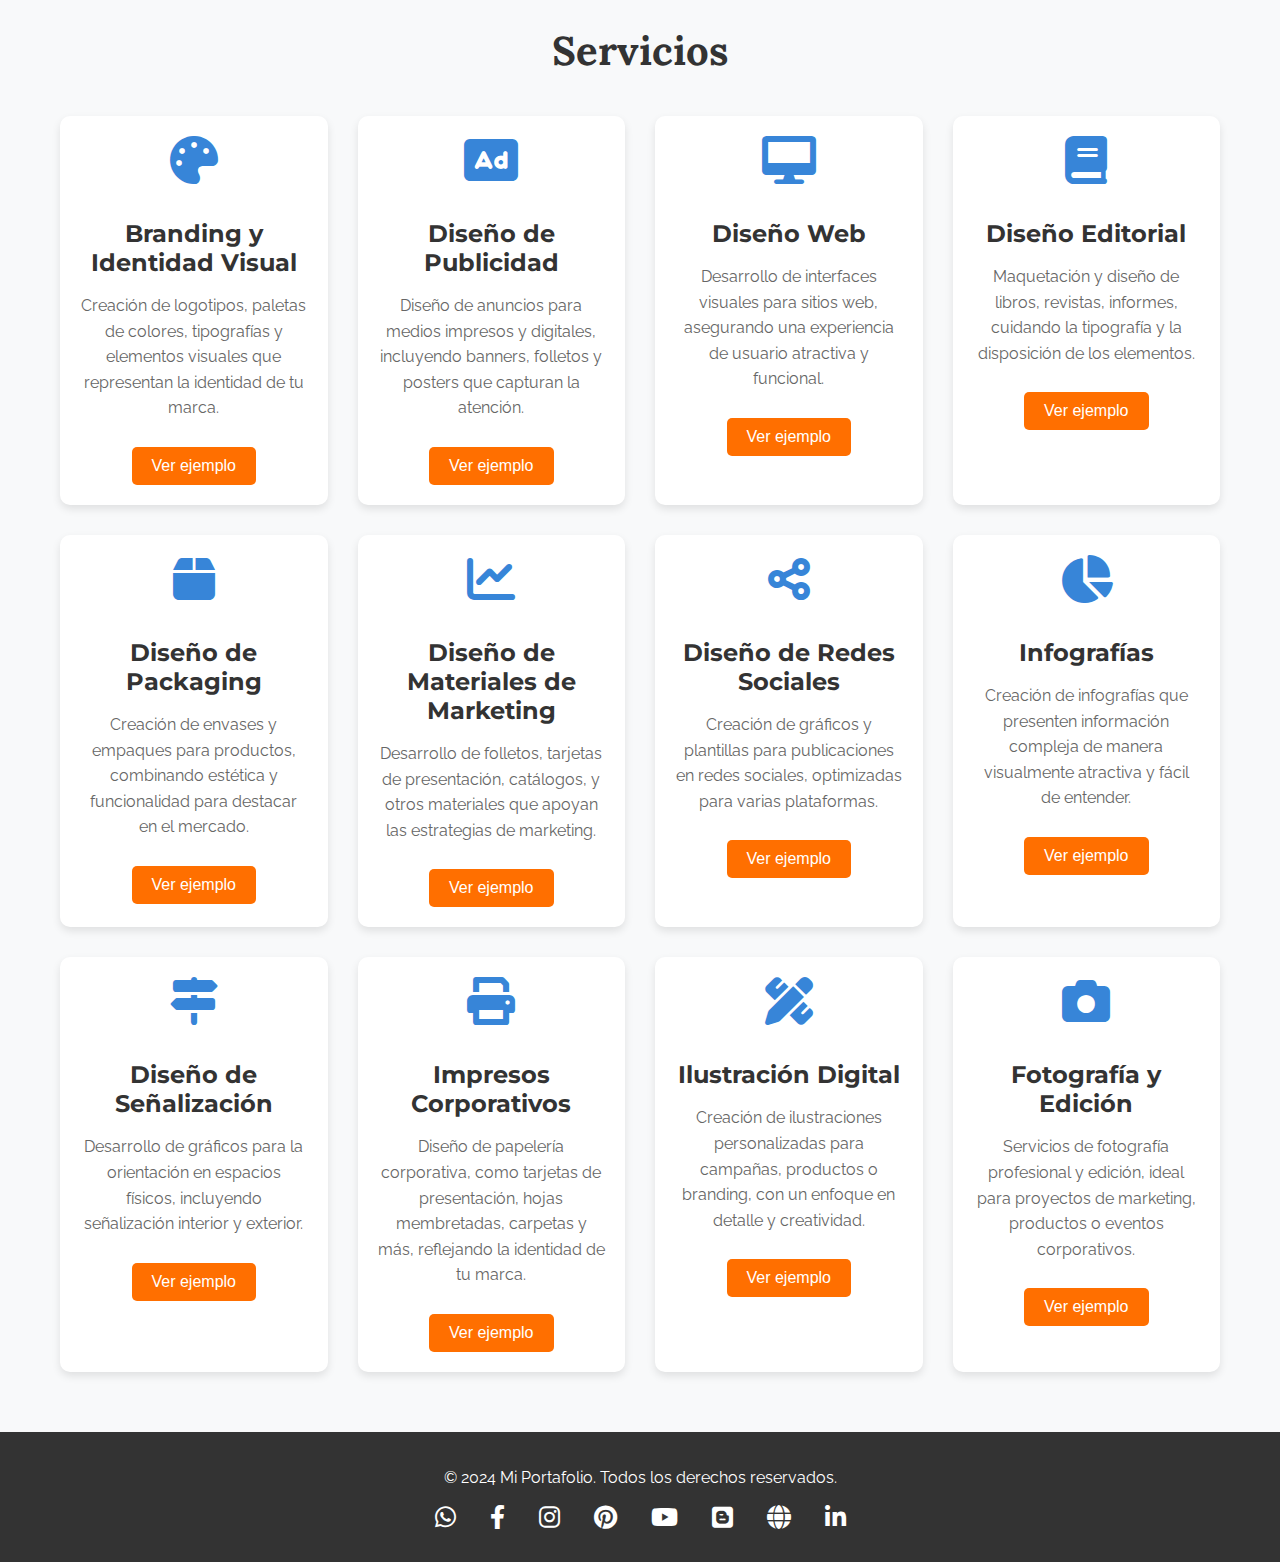
==== commit e86a7b39: "Update index.html" ====
--- a/index.html
+++ b/index.html
@@ -7,26 +7,27 @@
         <link rel="stylesheet" href="styles.css">
         <link rel="stylesheet" href="https://cdnjs.cloudflare.com/ajax/libs/font-awesome/6.0.0-beta3/css/all.min.css">
         <link href="https://fonts.googleapis.com/css2?family=Lora:wght@400;700&family=Montserrat:wght@700&family=Raleway:wght@400&display=swap" rel="stylesheet">
+        <link rel="stylesheet" href="https://cdnjs.cloudflare.com/ajax/libs/font-awesome/6.0.0-beta3/css/all.min.css">
+
     </head>
-    
     <body>
         <header>
             <nav>
                 <div class="logo">
                     <h1>Mi Portafolio  </h1>
                 </div>
-               
                 <div class="menu-icon" id="menu-icon">
                     <span></span>
                     <span></span>
                     <span></span>
                 </div>
                 <ul id="nav-list">
-                    <li><a href="index.html">Home</a></li>
+                    <li><a href="index.html">Inicio</a></li>
                     <li><a href="#about">Sobre Mí</a></li>
                     <li><a href="#portfolio">Portafolio</a></li>
                     <li><a href="#services">Servicios</a></li>
-                    <li><a href="#testimonials">Testimonios</a></li>
+                    <li><a href="paginas/educacion.html">Educación</a></li>
+                    <li><a href="paginas/habilidades.html">Habilidades</a></li>
                     <li><a href="paginas/contacto.html">Contacto</a></li>
                 </ul>
             </nav>
@@ -95,309 +96,285 @@
                 </div>
             </div>
         </section>
+
+        
+
+
+
+        <section id="portfolio">
+            <div class="container">
+                <h2>Portafolio</h2>
+                <div class="portfolio-grid">
+                    <a href="paginas/diseño_editorial.html"> <div class="portfolio-item">
+                        <img src="https://via.placeholder.com/400" alt="Proyecto 1">
+                        <h3>Proyecto de Branding</h3>
+                        <p>Descripción del proyecto...</p>
+                    </div></a>
+                    <a href="paginas/diseño_editorial.html"><div class="portfolio-item">
+                        <img src="https://via.placeholder.com/400" alt="Proyecto 2">
+                        <h3>Diseño Editorial</h3>
+                        <p>Descripción del proyecto...</p>
+                    </div></a>
+                    <a href="paginas/diseño_editorial.html"><div class="portfolio-item">
+                        <img src="https://via.placeholder.com/400" alt="Proyecto 3">
+                        <h3>Diseño Web</h3>
+                        <p>Descripción del proyecto...</p>
+                    </div></a>
+                    <a href="paginas/diseño_editorial.html"><div class="portfolio-item">
+                        <img src="https://via.placeholder.com/400" alt="Proyecto 3">
+                        <h3>Personales</h3>
+                        <p>Descripción del proyecto...</p>
+                    </div></a>
+                </div>
+            </div>
+        </section>
+
+
+
+
+
+
+
+        <section id="services">
+            <div class="container">
+                <h2>Servicios</h2>
+                <div class="services-grid">
+                    <!-- Servicio 1 -->
+                    <div class="service-item">
+                        <i class="fas fa-palette"></i>
+                        <h3>Branding y Identidad Visual</h3>
+                        <p>Creación de logotipos, paletas de colores, tipografías y elementos visuales que representan la identidad de tu marca.</p>
+                        <button class="view-example-btn" onclick="openModal('modal1')">Ver ejemplo</button>
+                    </div>
+        
+                    <!-- Servicio 2 -->
+                    <div class="service-item">
+                        <i class="fas fa-ad"></i>
+                        <h3>Diseño de Publicidad</h3>
+                        <p>Diseño de anuncios para medios impresos y digitales, incluyendo banners, folletos y posters que capturan la atención.</p>
+                        <button class="view-example-btn" onclick="openModal('modal2')">Ver ejemplo</button>
+                    </div>
+        
+                    <!-- Servicio 3 -->
+                    <div class="service-item">
+                        <i class="fas fa-desktop"></i>
+                        <h3>Diseño Web</h3>
+                        <p>Desarrollo de interfaces visuales para sitios web, asegurando una experiencia de usuario atractiva y funcional.</p>
+                        <button class="view-example-btn" onclick="openModal('modal3')">Ver ejemplo</button>
+                    </div>
+        
+                    <!-- Servicio 4 -->
+                    <div class="service-item">
+                        <i class="fas fa-book"></i>
+                        <h3>Diseño Editorial</h3>
+                        <p>Maquetación y diseño de libros, revistas, informes, cuidando la tipografía y la disposición de los elementos.</p>
+                        <button class="view-example-btn" onclick="openModal('modal4')">Ver ejemplo</button>
+                    </div>
+        
+                    <!-- Servicio 5 -->
+                    <div class="service-item">
+                        <i class="fas fa-box"></i>
+                        <h3>Diseño de Packaging</h3>
+                        <p>Creación de envases y empaques para productos, combinando estética y funcionalidad para destacar en el mercado.</p>
+                        <button class="view-example-btn" onclick="openModal('modal5')">Ver ejemplo</button>
+                    </div>
+        
+                    <!-- Servicio 6 -->
+                    <div class="service-item">
+                        <i class="fas fa-chart-line"></i>
+                        <h3>Diseño de Materiales de Marketing</h3>
+                        <p>Desarrollo de folletos, tarjetas de presentación, catálogos, y otros materiales que apoyan las estrategias de marketing.</p>
+                        <button class="view-example-btn" onclick="openModal('modal6')">Ver ejemplo</button>
+                    </div>
+        
+                    <!-- Servicio 7 -->
+                    <div class="service-item">
+                        <i class="fas fa-share-alt"></i>
+                        <h3>Diseño de Redes Sociales</h3>
+                        <p>Creación de gráficos y plantillas para publicaciones en redes sociales, optimizadas para varias plataformas.</p>
+                        <button class="view-example-btn" onclick="openModal('modal7')">Ver ejemplo</button>
+                    </div>
+        
+                    <!-- Servicio 8 -->
+                    <div class="service-item">
+                        <i class="fas fa-chart-pie"></i>
+                        <h3>Infografías</h3>
+                        <p>Creación de infografías que presenten información compleja de manera visualmente atractiva y fácil de entender.</p>
+                        <button class="view-example-btn" onclick="openModal('modal8')">Ver ejemplo</button>
+                    </div>
+        
+                    <!-- Servicio 9 -->
+                    <div class="service-item">
+                        <i class="fas fa-map-signs"></i>
+                        <h3>Diseño de Señalización</h3>
+                        <p>Desarrollo de gráficos para la orientación en espacios físicos, incluyendo señalización interior y exterior.</p>
+                        <button class="view-example-btn" onclick="openModal('modal9')">Ver ejemplo</button>
+                    </div>
+        
+                    <!-- Servicio 10 -->
+                    <div class="service-item">
+                        <i class="fas fa-print"></i>
+                        <h3>Impresos Corporativos</h3>
+                        <p>Diseño de papelería corporativa, como tarjetas de presentación, hojas membretadas, carpetas y más, reflejando la identidad de tu marca.</p>
+                        <button class="view-example-btn" onclick="openModal('modal10')">Ver ejemplo</button>
+                    </div>
+        
+                    <!-- Servicio 11 -->
+                    <div class="service-item">
+                        <i class="fas fa-pencil-ruler"></i>
+                        <h3>Ilustración Digital</h3>
+                        <p>Creación de ilustraciones personalizadas para campañas, productos o branding, con un enfoque en detalle y creatividad.</p>
+                        <button class="view-example-btn" onclick="openModal('modal11')">Ver ejemplo</button>
+                    </div>
+        
+                    <!-- Servicio 12 -->
+                    <div class="service-item">
+                        <i class="fas fa-camera"></i>
+                        <h3>Fotografía y Edición</h3>
+                        <p>Servicios de fotografía profesional y edición, ideal para proyectos de marketing, productos o eventos corporativos.</p>
+                        <button class="view-example-btn" onclick="openModal('modal12')">Ver ejemplo</button>
+                    </div>
+                </div>
+            </div>
+        
+            <!-- Modales -->
+            <!-- Modal 1 -->
+            <div id="modal1" class="modal">
+                <div class="modal-content">
+                    <span class="close" onclick="closeModal('modal1')">&times;</span>
+                    <img class="modal-image" id="modal1-img1" src="img/1.jpg" alt="Ejemplo de Diseño Gráfico">
+                    <img class="modal-image" id="modal1-img2" src="img/2.jpg" alt="Ejemplo de Diseño Gráfico" style="display: none;">
+                    <span class="prev" onclick="changeImage('modal1-img2', 'modal1-img1')">&#10094;</span>
+                    <span class="next" onclick="changeImage('modal1-img1', 'modal1-img2')">&#10095;</span>
+                    <p>Descripción del ejemplo de Diseño Gráfico.</p>
+                </div>
+            </div>
+        
+            <!-- Modal 2 -->
+            <div id="modal2" class="modal">
+                <div class="modal-content">
+                    <span class="close" onclick="closeModal('modal2')">&times;</span>
+                    <img class="modal-image" id="modal2-img1" src="ruta/a/tu/imagen2-1.jpg" alt="Ejemplo de Diseño de Publicidad">
+                    <img class="modal-image" id="modal2-img2" src="ruta/a/tu/imagen2-2.jpg" alt="Ejemplo de Diseño de Publicidad" style="display: none;">
+                    <button class="modal-nav-btn" onclick="showImage('modal2-img1', 'modal2-img2')">Siguiente imagen</button>
+                    <p>Descripción del ejemplo de Diseño de Publicidad.</p>
+                </div>
+            </div>
+        
+            <!-- Modal 3 -->
+            <div id="modal3" class="modal">
+                <div class="modal-content">
+                    <span class="close" onclick="closeModal('modal3')">&times;</span>
+                    <img class="modal-image" id="modal3-img1" src="ruta/a/tu/imagen3-1.jpg" alt="Ejemplo de Diseño Web">
+                    <img class="modal-image" id="modal3-img2" src="ruta/a/tu/imagen3-2.jpg" alt="Ejemplo de Diseño Web" style="display: none;">
+                    <button class="modal-nav-btn" onclick="showImage('modal3-img1', 'modal3-img2')">Siguiente imagen</button>
+                    <p>Descripción del ejemplo de Diseño Web.</p>
+                </div>
+            </div>
+        
+            <!-- Modal 4 -->
+            <div id="modal4" class="modal">
+                <div class="modal-content">
+                    <span class="close" onclick="closeModal('modal4')">&times;</span>
+                    <img class="modal-image" id="modal4-img1" src="ruta/a/tu/imagen4-1.jpg" alt="Ejemplo de Diseño Editorial">
+                    <img class="modal-image" id="modal4-img2" src="ruta/a/tu/imagen4-2.jpg" alt="Ejemplo de Diseño Editorial" style="display: none;">
+                    <button class="modal-nav-btn" onclick="showImage('modal4-img1', 'modal4-img2')">Siguiente imagen</button>
+                    <p>Descripción del ejemplo de Diseño Editorial.</p>
+                </div>
+            </div>
+        
+            <!-- Modal 5 -->
+            <div id="modal5" class="modal">
+                <div class="modal-content">
+                    <span class="close" onclick="closeModal('modal5')">&times;</span>
+                    <img class="modal-image" id="modal5-img1" src="ruta/a/tu/imagen5-1.jpg" alt="Ejemplo de Diseño de Packaging">
+                    <img class="modal-image" id="modal5-img2" src="ruta/a/tu/imagen5-2.jpg" alt="Ejemplo de Diseño de Packaging" style="display: none;">
+                    <button class="modal-nav-btn" onclick="showImage('modal5-img1', 'modal5-img2')">Siguiente imagen</button>
+                    <p>Descripción del ejemplo de Diseño de Packaging.</p>
+                </div>
+            </div>
+        
+            <!-- Modal 6 -->
+            <div id="modal6" class="modal">
+                <div class="modal-content">
+                    <span class="close" onclick="closeModal('modal6')">&times;</span>
+                    <img class="modal-image" id="modal6-img1" src="ruta/a/tu/imagen6-1.jpg" alt="Ejemplo de Diseño de Materiales de Marketing">
+                    <img class="modal-image" id="modal6-img2" src="ruta/a/tu/imagen6-2.jpg" alt="Ejemplo de Diseño de Materiales de Marketing" style="display: none;">
+                    <button class="modal-nav-btn" onclick="showImage('modal6-img1', 'modal6-img2')">Siguiente imagen</button>
+                    <p>Descripción del ejemplo de Diseño de Materiales de Marketing.</p>
+                </div>
+            </div>
+        
+            <!-- Modal 7 -->
+            <div id="modal7" class="modal">
+                <div class="modal-content">
+                    <span class="close" onclick="closeModal('modal7')">&times;</span>
+                    <img class="modal-image" id="modal7-img1" src="ruta/a/tu/imagen7-1.jpg" alt="Ejemplo de Diseño de Redes Sociales">
+                    <img class="modal-image" id="modal7-img2" src="ruta/a/tu/imagen7-2.jpg" alt="Ejemplo de Diseño de Redes Sociales" style="display: none;">
+                    <button class="modal-nav-btn" onclick="showImage('modal7-img1', 'modal7-img2')">Siguiente imagen</button>
+                    <p>Descripción del ejemplo de Diseño de Redes Sociales.</p>
+                </div>
+            </div>
+        
+            <!-- Modal 8 -->
+            <div id="modal8" class="modal">
+                <div class="modal-content">
+                    <span class="close" onclick="closeModal('modal8')">&times;</span>
+                    <img class="modal-image" id="modal8-img1" src="ruta/a/tu/imagen8-1.jpg" alt="Ejemplo de Infografías">
+                    <img class="modal-image" id="modal8-img2" src="ruta/a/tu/imagen8-2.jpg" alt="Ejemplo de Infografías" style="display: none;">
+                    <button class="modal-nav-btn" onclick="showImage('modal8-img1', 'modal8-img2')">Siguiente imagen</button>
+                    <p>Descripción del ejemplo de Infografías.</p>
+                </div>
+            </div>
+        
+            <!-- Modal 9 -->
+            <div id="modal9" class="modal">
+                <div class="modal-content">
+                    <span class="close" onclick="closeModal('modal9')">&times;</span>
+                    <img class="modal-image" id="modal9-img1" src="ruta/a/tu/imagen9-1.jpg" alt="Ejemplo de Diseño de Señalización">
+                    <img class="modal-image" id="modal9-img2" src="ruta/a/tu/imagen9-2.jpg" alt="Ejemplo de Diseño de Señalización" style="display: none;">
+                    <button class="modal-nav-btn" onclick="showImage('modal9-img1', 'modal9-img2')">Siguiente imagen</button>
+                    <p>Descripción del ejemplo de Diseño de Señalización.</p>
+                </div>
+            </div>
+        
+            <!-- Modal 10 -->
+            <div id="modal10" class="modal">
+                <div class="modal-content">
+                    <span class="close" onclick="closeModal('modal10')">&times;</span>
+                    <img class="modal-image" id="modal10-img1" src="ruta/a/tu/imagen10-1.jpg" alt="Ejemplo de Impresos Corporativos">
+                    <img class="modal-image" id="modal10-img2" src="ruta/a/tu/imagen10-2.jpg" alt="Ejemplo de Impresos Corporativos" style="display: none;">
+                    <button class="modal-nav-btn" onclick="showImage('modal10-img1', 'modal10-img2')">Siguiente imagen</button>
+                    <p>Descripción del ejemplo de Impresos Corporativos.</p>
+                </div>
+            </div>
+        
+            <!-- Modal 11 -->
+            <div id="modal11" class="modal">
+                <div class="modal-content">
+                    <span class="close" onclick="closeModal('modal11')">&times;</span>
+                    <img class="modal-image" id="modal11-img1" src="ruta/a/tu/imagen11-1.jpg" alt="Ejemplo de Ilustración Digital">
+                    <img class="modal-image" id="modal11-img2" src="ruta/a/tu/imagen11-2.jpg" alt="Ejemplo de Ilustración Digital" style="display: none;">
+                    <button class="modal-nav-btn" onclick="showImage('modal11-img1', 'modal11-img2')">Siguiente imagen</button>
+                    <p>Descripción del ejemplo de Ilustración Digital.</p>
+                </div>
+            </div>
+        
+            <!-- Modal 12 -->
+            <div id="modal12" class="modal">
+                <div class="modal-content">
+                    <span class="close" onclick="closeModal('modal12')">&times;</span>
+                    <img class="modal-image" id="modal12-img1" src="ruta/a/tu/imagen12-1.jpg" alt="Ejemplo de Fotografía y Edición">
+                    <img class="modal-image" id="modal12-img2" src="ruta/a/tu/imagen12-2.jpg" alt="Ejemplo de Fotografía y Edición" style="display: none;">
+                    <button class="modal-nav-btn" onclick="showImage('modal12-img1', 'modal12-img2')">Siguiente imagen</button>
+                    <p>Descripción del ejemplo de Fotografía y Edición.</p>
+                </div>
+            </div>
+        </section>
         
         
     
-    
-    
-    
-    
-    
-    
-    
-    
-
-    <section id="portfolio">
-        <div class="container">
-            <h2>Portafolio</h2>
-            <div class="portfolio-grid">
-                <div class="portfolio-item">
-                    <img src="https://via.placeholder.com/400" alt="Proyecto 1">
-                    <h3>Proyecto de Branding</h3>
-                    <p>Descripción del proyecto...</p>
-                </div>
-                <div class="portfolio-item">
-                    <img src="https://via.placeholder.com/400" alt="Proyecto 2">
-                    <h3>Diseño Editorial</h3>
-                    <p>Descripción del proyecto...</p>
-                </div>
-                <div class="portfolio-item">
-                    <img src="https://via.placeholder.com/400" alt="Proyecto 3">
-                    <h3>Diseño Web</h3>
-                    <p>Descripción del proyecto...</p>
-                </div>
-                <div class="portfolio-item">
-                    <img src="https://via.placeholder.com/400" alt="Proyecto 3">
-                    <h3>Personales</h3>
-                    <p>Descripción del proyecto...</p>
-                </div>
-                
-            </div>
-        </div>
-    </section>
-
-    <section id="services">
-        <div class="container">
-            <h2>Servicios</h2>
-            <div class="services-grid">
-                <div class="service-item">
-                    <i class="fas fa-palette"></i>
-                    <h3>Branding y Identidad Visual</h3>
-                    <p>Creación de logotipos, paletas de colores, tipografías y elementos visuales que representan la identidad de tu marca.</p>
-                </div>
-                <div class="service-item">
-                    <i class="fas fa-ad"></i>
-                    <h3>Diseño de Publicidad</h3>
-                    <p>Diseño de anuncios para medios impresos y digitales, incluyendo banners, folletos y posters que capturan la atención.</p>
-                </div>
-                <div class="service-item">
-                    <i class="fas fa-desktop"></i>
-                    <h3>Diseño Web</h3>
-                    <p>Desarrollo de interfaces visuales para sitios web, asegurando una experiencia de usuario atractiva y funcional.</p>
-                </div>
-                <div class="service-item">
-                    <i class="fas fa-book"></i>
-                    <h3>Diseño Editorial</h3>
-                    <p>Maquetación y diseño de libros, revistas, informes, cuidando la tipografía y la disposición de los elementos.</p>
-                </div>
-                <div class="service-item">
-                    <i class="fas fa-box"></i>
-                    <h3>Diseño de Packaging</h3>
-                    <p>Creación de envases y empaques para productos, combinando estética y funcionalidad para destacar en el mercado.</p>
-                </div>
-                <div class="service-item">
-                    <i class="fas fa-chart-line"></i>
-                    <h3>Diseño de Materiales de Marketing</h3>
-                    <p>Desarrollo de folletos, tarjetas de presentación, catálogos, y otros materiales que apoyan las estrategias de marketing.</p>
-                </div>
-                <div class="service-item">
-                    <i class="fas fa-share-alt"></i>
-                    <h3>Diseño de Redes Sociales</h3>
-                    <p>Creación de gráficos y plantillas para publicaciones en redes sociales, optimizadas para varias plataformas.</p>
-                </div>
-                <div class="service-item">
-                    <i class="fas fa-chart-pie"></i>
-                    <h3>Infografías</h3>
-                    <p>Creación de infografías que presenten información compleja de manera visualmente atractiva y fácil de entender.</p>
-                </div>
-                <div class="service-item">
-                    <i class="fas fa-map-signs"></i>
-                    <h3>Diseño de Señalización</h3>
-                    <p>Desarrollo de gráficos para la orientación en espacios físicos, incluyendo señalización interior y exterior.</p>
-                </div>
-                <div class="service-item">
-                    <i class="fas fa-print"></i>
-                    <h3>Impresos Corporativos</h3>
-                    <p>Diseño de papelería corporativa, como tarjetas de presentación, hojas membretadas, carpetas y más, reflejando la identidad de tu marca.</p>
-                </div>
-                <div class="service-item">
-                    <i class="fas fa-pencil-ruler"></i>
-                    <h3>Ilustración Digital</h3>
-                    <p>Creación de ilustraciones personalizadas para campañas, productos o branding, con un enfoque en detalle y creatividad.</p>
-                </div>
-                <div class="service-item">
-                    <i class="fas fa-camera"></i>
-                    <h3>Fotografía y Edición</h3>
-                    <p>Servicios de fotografía profesional y edición, ideal para proyectos de marketing, productos o eventos corporativos.</p>
-                </div>
-            </div>
-        </div>
-    </section>
-    
-    
-
-    <section id="education">
-        <div class="container">
-            <h2>Educación</h2>
-            <div class="tabs">
-                <button class="tab-button active" data-tab="tab1">Nivel Preparatoria</button>
-                <button class="tab-button" data-tab="tab2">Nivel Superior</button>
-                <button class="tab-button" data-tab="tab3">Nivel Técnico</button>
-                <button class="tab-button" data-tab="tab4">Certificaciones</button>
-            </div>
-            <div class="tab-content">
-                <div id="tab1" class="tab-pane active">
-                    <div class="tab-pane-content">
-                        <div class="tab-pane-left">
-                            <h3>Preparatoria</h3>
-                            <p>Merida, Yucatán</p>
-                            <p><strong>De:</strong> 2010 <strong>A:</strong> 2012</p>
-                        </div>
-                        <div class="tab-pane-middle">
-                            <h4>Escuela de Bachilleres XYZ</h4>
-                            <p>Aprendí conceptos fundamentales en matemáticas, ciencias, y humanidades.</p>
-                        </div>
-                        <div class="tab-pane-right">
-                            <img src="https://via.placeholder.com/600x250" alt="Escuela de Bachilleres XYZ" class="school-photo">
-                        </div>
-                    </div>
-                </div>
-                <div id="tab2" class="tab-pane">
-                    <div class="tab-pane-content">
-                        <div class="tab-pane-left">
-                            <h3>Licenciatura</h3>
-                            <p>Merida, Yucatán</p>
-                            <p><strong>De:</strong> 2013 <strong>A:</strong> 2017</p>
-                        </div>
-                        <div class="tab-pane-middle">
-                            <h4>Universidad ABC</h4>
-                            <p>Desarrollé habilidades avanzadas en diseño gráfico, branding y diseño web.</p>
-                        </div>
-                        <div class="tab-pane-right">
-                            <img src="https://via.placeholder.com/600x250" alt="Universidad ABC" class="school-photo">
-                        </div>
-                    </div>
-                </div>
-                <div id="tab3" class="tab-pane">
-                    <div class="tab-pane-content">
-                        <div class="tab-pane-left">
-                            <h3>Técnico</h3>
-                            <p>Merida, Yucatán</p>
-                            <p><strong>De:</strong> 2018 <strong>A:</strong> 2019</p>
-                        </div>
-                        <div class="tab-pane-middle">
-                            <h4>Instituto Técnico 123</h4>
-                            <p>Me especialicé en técnicas avanzadas de diseño gráfico y edición de imágenes.</p>
-                        </div>
-                        <div class="tab-pane-right">
-                            <img src="https://via.placeholder.com/600x250" alt="Instituto Técnico 123" class="school-photo">
-                        </div>
-                    </div>
-                </div>
-                <div id="tab4" class="tab-pane">
-                    <div class="tab-pane-content">
-                        <div class="tab-pane-left">
-                            <h3>Certificaciones</h3>
-                            <p>Merida, Yucatán</p>
-                            <p><strong>De:</strong> 2020 <strong>A:</strong> 2021</p>
-                        </div>
-                        <div class="tab-pane-middle">
-                            <h4>Certificación en Diseño UX/UI</h4>
-                            <p>Aprendí a diseñar interfaces de usuario efectivas y amigables.</p>
-                        </div>
-                        <div class="tab-pane-right">
-                            <img src="https://via.placeholder.com/600x250" alt="Certificación en Diseño UX/UI" class="school-photo">
-                        </div>
-                    </div>
-                </div>
-            </div>
-        </div>
-    </section>
-     
-    <script>
-        document.addEventListener('DOMContentLoaded', function() {
-            const tabButtons = document.querySelectorAll('.tab-button');
-            const tabPanes = document.querySelectorAll('.tab-pane');
-    
-            tabButtons.forEach(button => {
-                button.addEventListener('click', function() {
-                    const tabId = this.getAttribute('data-tab');
-    
-                    // Remove active class from all buttons and panes
-                    tabButtons.forEach(btn => btn.classList.remove('active'));
-                    tabPanes.forEach(pane => pane.classList.remove('active'));
-    
-                    // Add active class to clicked button and corresponding pane
-                    this.classList.add('active');
-                    document.getElementById(tabId).classList.add('active');
-                });
-            });
-        });
-    </script>
-    
-    
-    
-    
-    
-    
-    
-
-
-    <section id="skills">
-        <div class="skills-container">
-            <h2>Habilidades</h2>
-            <div class="skill-bars">
-                <div class="skill-bar">
-                    <div class="skill-info">
-                        <span class="skill-name">Photoshop</span>
-                        <span class="skill-percent">80%</span>
-                    </div>
-                    <div class="skill-progress" data-progress="80"></div>
-                </div>
-                <div class="skill-bar">
-                    <div class="skill-info">
-                        <span class="skill-name">Illustrator</span>
-                        <span class="skill-percent">97%</span>
-                    </div>
-                    <div class="skill-progress" data-progress="97"></div>
-                </div>
-                <div class="skill-bar">
-                    <div class="skill-info">
-                        <span class="skill-name">InDesign</span>
-                        <span class="skill-percent">70%</span>
-                    </div>
-                    <div class="skill-progress" data-progress="70"></div>
-                </div>
-                <div class="skill-bar">
-                    <div class="skill-info">
-                        <span class="skill-name">Premiere</span>
-                        <span class="skill-percent">40%</span>
-                    </div>
-                    <div class="skill-progress" data-progress="40"></div>
-                </div>
-                <!-- Add more skill bars as needed --> <br>
-            </div>
-            <h2>Habilidades</h2>
-            <div class="skill-bars">
-                <div class="skill-bar">
-                    <div class="skill-info">
-                        <span class="skill-name">Photoshop</span>
-                        <span class="skill-percent">80%</span>
-                    </div>
-                    <div class="skill-progress" data-progress="80"></div>
-                </div>
-                <div class="skill-bar">
-                    <div class="skill-info">
-                        <span class="skill-name">Illustrator</span>
-                        <span class="skill-percent">97%</span>
-                    </div>
-                    <div class="skill-progress" data-progress="97"></div>
-                </div>
-                <div class="skill-bar">
-                    <div class="skill-info">
-                        <span class="skill-name">InDesign</span>
-                        <span class="skill-percent">70%</span>
-                    </div>
-                    <div class="skill-progress" data-progress="70"></div>
-                </div>
-                <div class="skill-bar">
-                    <div class="skill-info">
-                        <span class="skill-name">Premiere</span>
-                        <span class="skill-percent">40%</span>
-                    </div>
-                    <div class="skill-progress" data-progress="40"></div>
-                </div>
-                <!-- Add more skill bars as needed -->
-            </div>
-        </div>
-    </section>
-    
-    
-    
-    
-    
-    
-    
-    
-    
-    
-
-        
-    
-
-
-
-
+        
 
 
     <footer>
@@ -412,13 +389,11 @@
                 <a href="https://blogger.com/yourprofile" target="_blank" aria-label="Blogger"><i class="fab fa-blogger"></i></a>
                 <a href="https://yourwebsite.com" target="_blank" aria-label="Sitio Web"><i class="fas fa-globe"></i></a>
                 <a href="https://linkedin.com/in/yourprofile" target="_blank" aria-label="LinkedIn"><i class="fab fa-linkedin-in"></i></a>
-                <a href="https://github.com/yourprofile" target="_blank" aria-label="GitHub"><i class="fab fa-github"></i></a>
-                <a href="https://tiktok.com/@yourprofile" target="_blank" aria-label="TikTok"><i class="fab fa-tiktok"></i></a>
             </div>
         </div>
     </footer>
-    
-
+</body>
+</html>
     <script src="script.js"></script>
 </body>
 </html>
--- a/styles.css
+++ b/styles.css
@@ -1,19 +1,22 @@
 /* Estilos generales */
+* {
+    box-sizing: border-box;
+}
 body {
-    font-family: 'Raleway', sans-serif; /* Fuente para los párrafos */
+    font-family: 'Raleway', sans-serif;
     margin: 0;
     padding: 0;
     box-sizing: border-box;
 }
 
 h1, h2, h3, h4, h5, h6 {
-    font-family: 'Montserrat', sans-serif; /* Fuente para los títulos */
+    font-family: 'Montserrat', sans-serif;
     font-weight: 700;
     margin: 20px 0;
 }
 
 h2 {
-    font-family: 'Lora', serif; /* Fuente para los subtítulos */
+    font-family: 'Lora', serif;
     font-weight: 700;
     margin: 15px 0;
 }
@@ -63,7 +66,7 @@
 
 /* Icono de Menú (Hamburguesa) */
 .menu-icon {
-    display: none; /* Oculto en pantallas grandes */
+    display: none;
     cursor: pointer;
     flex-direction: column;
     justify-content: space-between;
@@ -129,38 +132,117 @@
     padding: 60px 20px;
 }
 
+
+
+
+
+
+
+
+h2 {
+    text-align: center;
+    color: #333;
+    margin-bottom: 30px;
+}
+.intro {
+    position: relative;
+    text-align: center;
+    color: #fff;
+    padding: 100px 20px;
+    overflow: hidden;
+}
+.background-video {
+    position: absolute;
+    top: 0;
+    left: 0;
+    width: 100%;
+    height: 100%;
+    object-fit: cover;
+    z-index: -2;
+}
+.overlay {
+    position: absolute;
+    top: 0;
+    left: 0;
+    width: 100%;
+    height: 100%;
+    background-color: rgba(0, 0, 0, 0.5); /* Color negro con opacidad */
+    z-index: -1;
+}
+.intro-content {
+    position: relative;
+    z-index: 1;
+}
+.intro h1 {
+    font-size: 2.5rem;
+    margin-bottom: 20px;
+}
+
+.intro p {
+    font-size: 1.25rem;
+    margin-bottom: 30px;
+}
+.cta {
+    background-color: #f0a500;
+    color: #333;
+    padding: 10px 20px;
+    text-decoration: none;
+    font-weight: bold;
+    border-radius: 5px;
+    transition: background-color 0.3s;
+}
+
+.cta:hover {
+    background-color: #e68a00;
+}
+
+
+
+#time {
+    font-family: 'Arial', sans-serif;
+    font-size: 0.5;
+    text-align: center;
+    margin-top: 15px;
+    color: #ffffff;
+}
+
+.fade {
+    opacity: 0;
+    transition: opacity 1s ease-in-out;
+}
+
+
+
+
+
+
 /* Estilos para la sección Sobre Mí */
 #about {
-    padding: 50px 0;
+    padding: 50px 20px; /* Espaciado interno */
     background-color: #f4f4f4;
 }
-
 #about .container {
     display: flex;
     flex-direction: column;
-    align-items: center;
-    text-align: center;
-}
-
+    align-items: center; /* Centra los elementos horizontalmente */
+    text-align: center; /* Centra el texto */
+}
 .left-block {
     max-width: 600px;
     position: relative; /* Para posicionar el carrusel correctamente */
-}
-
+    text-align: center; /* Centra el texto en el bloque izquierdo */
+}
 .left-block h2 {
     color: #ff9800; /* Color naranja para el título */
     margin-bottom: 10px;
 }
-
 .left-block h3 {
     color: #9e9e9e; /* Color gris para el subtítulo */
     margin-bottom: 20px;
 }
-
 .left-block p {
     margin-bottom: 20px;
 }
-
 .btn-download {
     display: inline-block;
     padding: 10px 20px;
@@ -171,12 +253,10 @@
     transition: background-color 0.3s, transform 0.3s;
     margin-bottom: 20px;
 }
-
 .btn-download:hover {
     background-color: #e68900; /* Color de fondo más oscuro al pasar el cursor */
     transform: scale(1.05); /* Efecto de escala al pasar el cursor */
 }
-
 .carousel {
     position: relative;
     overflow: hidden;
@@ -184,25 +264,28 @@
     height: 100px;
     background-color: #e0e0e0;
 }
-
 .carousel-wrapper {
     display: flex;
     width: calc(250px * 6); /* Ajustar para el número total de imágenes */
-    animation: scroll-left 12s linear infinite;
-}
-
+    animation: scroll-left 15s linear infinite;
+}
 .carousel-item {
     flex: 0 0 auto;
     width: 250px; /* Ancho de las imágenes del carrusel */
     height: 100px; /* Alto de las imágenes del carrusel */
 }
-
 .carousel-item img {
     width: 100%; /* Ajusta las imágenes al contenedor */
     height: 100%;
     object-fit: cover; /* Ajusta la imagen dentro del contenedor */
 }
-
+/* Asegúrate de que las imágenes se ajusten al contenedor */
+#about img {
+    width: 100%; /* Ajusta el ancho al 100% del contenedor */
+    height: auto; /* Mantiene la relación de aspecto */
+    max-width: 100%; /* Evita que la imagen se expanda fuera del contenedor */
+    display: block; /* Elimina el espacio en blanco debajo de la imagen */
+}
 /* Animación de movimiento continuo */
 @keyframes scroll-left {
     0% {
@@ -213,140 +296,503 @@
     }
 }
 
-/* Para pantallas grandes */
+/* Estilos para pantallas grandes */
 @media (min-width: 768px) {
     #about .container {
-        flex-direction: row;
-        text-align: left;
-    }
-    
+        flex-direction: row; /* Cambia la dirección del flex para pantallas grandes */
+        text-align: left; /* Alinea el texto a la izquierda en pantallas grandes */
+        justify-content: center; /* Centra el contenido horizontalmente */
+    }
     .left-block {
-        margin-right: 20px;
-    }
-    
+        margin-right: 20px; /* Espaciado a la derecha del bloque izquierdo */
+    }
     .right-block img {
         max-width: 100%; /* Asegura que la imagen no se encoge */
         height: auto; /* Mantiene la relación de aspecto */
         display: block; /* Elimina el espacio debajo de la imagen */
     }
 }
-
-/* Para pantallas pequeñas */
+/* Estilos para pantallas pequeñas */
 @media (max-width: 767px) {
     #about .container {
         flex-direction: column;
         align-items: center;
-    }
-    
+        padding: 0 10px; /* Asegura que el contenido tenga margen en pantallas pequeñas */
+    }
     .left-block {
+        width: 100%;
         margin-bottom: 20px; /* Separación entre el bloque izquierdo y la imagen en dispositivos móviles */
-    }
-    
+        padding: 0 10px; /* Espacio adicional para pantallas pequeñas */
+    }
     .carousel {
         margin-bottom: 20px; /* Separación entre el carrusel y la imagen en dispositivos móviles */
-    }
-}
-
-
-
-
-
-
-
-
-
-
-
-.container {
-    max-width: 1200px;
-    margin: auto;
-}
-
-h2 {
+        height: 80px; /* Reduce la altura para ajustarse mejor en pantallas pequeñas */
+    }
+    .carousel-wrapper {
+        width: calc(200px * 6); /* Ajusta el ancho total para pantallas pequeñas */
+    }
+    .carousel-item {
+        width: 200px; /* Ancho de las imágenes del carrusel en pantallas pequeñas */
+        height: 80px; /* Alto de las imágenes del carrusel en pantallas pequeñas */
+    }
+    .right-block {
+        width: 100%; /* Asegura que el bloque derecho ocupe el ancho completo */
+        text-align: center; /* Centra el texto en pantallas pequeñas */
+    }
+}
+
+
+
+
+
+
+
+
+
+
+/* Estilos generales para la sección de portafolio */
+#portfolio {
+    padding: 60px 20px;
+    background-color: #fff;
+    
+}
+#portfolio h2 {
     text-align: center;
+    color: #ff9800; /* Color naranja para el título */
+    margin-bottom: 40px;
+}
+.portfolio-grid {
+    display: flex;
+    flex-wrap: wrap;
+    justify-content: center;
+    gap: 20px; /* Espaciado entre elementos */
+}
+/* Estilo para los enlaces para quitar el subrayado */
+.portfolio-grid a {
+    text-decoration: none; /* Elimina la línea debajo de los textos */
+}
+/* Ajusta el ancho máximo y alinea los elementos */
+.portfolio-item {
+    background-color: #ffffff;
+    border-radius: 10px;
+    overflow: hidden;
+    box-shadow: 0px 4px 10px rgba(0, 0, 0, 0.1);
+    transition: transform 0.3s, box-shadow 0.3s;
+    width: 300px; /* Ancho fijo para pantallas grandes */
+    max-width: 100%; /* Asegura que no se desborde */
+}
+/* Asegúrate de que las imágenes ocupen todo el contenedor */
+.portfolio-item img {
+    width: 100%;
+    height: auto;
+    display: block;
+    border-radius: 0; /* Elimina el borde redondeado si ya se aplica en .portfolio-item */
+}
+.portfolio-item h3 {
+    font-family: 'Montserrat', sans-serif;
+    font-weight: 700;
     color: #333;
-    margin-bottom: 30px;
-}
-
-.intro {
-    position: relative;
+    margin: 15px 0;
     text-align: center;
+}
+.portfolio-item p {
+    padding: 0 15px 15px;
+    text-align: center;
+    color: #555;
+}
+.portfolio-item:hover {
+    transform: scale(1.05);
+    box-shadow: 0px 8px 20px rgba(0, 0, 0, 0.2);
+}
+/* Ajuste para pantallas medianas */
+@media (max-width: 768px) {
+    .portfolio-item {
+        width: 45%; /* Ancho de dos elementos por fila */
+    }
+}
+/* Ajuste para pantallas pequeñas */
+@media (max-width: 480px) {
+    .portfolio-item {
+        width: 90%; /* Ancho completo para pantallas pequeñas */
+    }
+}
+
+
+
+
+
+
+
+
+
+/* Estilos generales para la sección de servicios */
+#services {
+    background-color: #f8f9fa; /* Color de fondo claro */
+    padding: 60px 0; /* Espaciado arriba y abajo */
+}
+
+#services .container {
+    max-width: 1200px; /* Ancho máximo del contenedor */
+    margin: 0 auto; /* Centrado horizontal */
+    padding: 0 20px; /* Espaciado horizontal */
+}
+
+#services h2 {
+    text-align: center; /* Centrar el título */
+    font-size: 2.5rem; /* Tamaño del título */
+    color: #333; /* Color del texto */
+    margin-bottom: 40px; /* Espaciado debajo del título */
+}
+
+.services-grid {
+    display: grid; /* Usar grid para la disposición de los elementos */
+    grid-template-columns: repeat(auto-fill, minmax(250px, 1fr)); /* Disposición responsiva */
+    gap: 30px; /* Espaciado entre los elementos */
+}
+
+.service-item {
+    background: #ffffff; /* Fondo blanco para los elementos */
+    border-radius: 10px; /* Bordes redondeados */
+    padding: 20px; /* Espaciado interno */
+    box-shadow: 0 4px 8px rgba(0, 0, 0, 0.1); /* Sombra sutil */
+    text-align: center; /* Centrar el contenido */
+    transition: transform 0.3s ease, box-shadow 0.3s ease; /* Transición para el efecto hover */
+}
+
+.service-item:hover {
+    transform: translateY(-10px); /* Elevación en hover */
+    box-shadow: 0 8px 16px rgba(0, 0, 0, 0.2); /* Sombra más pronunciada en hover */
+}
+
+.service-item i {
+    font-size: 3rem; /* Tamaño del ícono */
+    color: #3785d8; /* Color del ícono */
+    margin-bottom: 15px; /* Espaciado debajo del ícono */
+}
+
+.service-item h3 {
+    font-size: 1.5rem; /* Tamaño del subtítulo */
+    color: #333; /* Color del texto */
+    margin-bottom: 10px; /* Espaciado debajo del subtítulo */
+}
+
+.service-item p {
+    font-size: 1rem; /* Tamaño del párrafo */
+    color: #666; /* Color del texto */
+    line-height: 1.6; /* Altura de línea para mejor legibilidad */
+}
+
+
+
+/* Estilos para el botón */
+.view-example-btn {
+    background-color: #ff6f00; /* Color naranja */
     color: #fff;
-    padding: 100px 20px;
-    overflow: hidden;
-}
-
-.background-video {
-    position: absolute;
+    border: none;
+    padding: 10px 20px;
+    font-size: 16px;
+    cursor: pointer;
+    border-radius: 5px;
+    margin-top: 10px;
+}
+
+.view-example-btn:hover {
+    background-color: #e65c00; /* Color naranja más oscuro */
+}
+
+/* Definir animaciones de entrada y salida */
+@keyframes fadeIn {
+    from {
+        opacity: 0;
+        transform: scale(0.9);
+    }
+    to {
+        opacity: 1;
+        transform: scale(1);
+    }
+}
+
+@keyframes fadeOut {
+    from {
+        opacity: 1;
+        transform: scale(1);
+    }
+    to {
+        opacity: 0;
+        transform: scale(0.9);
+    }
+}
+/* Estilos para el modal */
+.modal {
+    display: none;
+    position: fixed;
+    z-index: 1000;
+    left: 0;
     top: 0;
-    left: 0;
     width: 100%;
     height: 100%;
-    object-fit: cover;
-    z-index: -2;
-}
-
-.overlay {
+    overflow: auto;
+    background-color: rgba(0, 0, 0, 0.8);
+    animation: fadeIn 0.7s;
+}
+.modal.fadeIn {
+    display: block;
+    animation: fadeIn 0.7s forwards;
+}
+
+.modal.fadeOut {
+    animation: fadeOut 0.7s forwards;
+}
+
+.modal-content {
+    background-color: #fff;
+    margin: 15% auto;
+    padding: 20px;
+    border: 1px solid #888;
+    width: 80%;
+    max-width: 800px;
+    position: relative;
+    
+}
+.modal-content.fadeIn {
+    transform: scale(1);
+    opacity: 1;
+}
+
+.modal-content.fadeOut {
+    transform: scale(0.9);
+    opacity: 0;
+}
+
+.close {
+    color: #000;
+    float: right;
+    font-size: 28px;
+    font-weight: bold;
+}
+
+.close:hover,
+.close:focus {
+    color: red;
+    text-decoration: none;
+    cursor: pointer;
+}
+
+.modal-image {
+    width: 100%;
+    height: auto;
+    display: block;
+}
+
+.modal-nav-btn {
+    background-color: #f77f00;
+    color: #fff;
+    border: none;
+    padding: 10px 20px;
+    cursor: pointer;
+    margin: 10px 0;
+    display: block;
+    margin-left: auto;
+    margin-right: auto;
+}
+
+.modal-nav-btn:hover {
+    background-color: #e76f51;
+}
+
+@media (max-width: 600px) {
+    .modal-content {
+        width: 90%;
+        margin: 10% auto;
+    }
+    .modal-image {
+        max-height: 80vh;
+        object-fit: contain;
+    }
+}
+
+/* Animación de entrada del modal */
+@keyframes fadeIn {
+    from { opacity: 0; }
+    to { opacity: 1; }
+}
+
+@keyframes fadeOut {
+    from {
+        opacity: 1;
+        transform: scale(1);
+    }
+    to {
+        opacity: 0;
+        transform: scale(0.9);
+    }
+}
+/* Estilos para las flechas de navegación */
+.prev, .next {
+    cursor: pointer;
     position: absolute;
+    top: 50%;
+    width: auto;
+    padding: 16px;
+    margin-top: -22px;
+    color: white;
+    font-weight: bold;
+    font-size: 28px;
+    transition: 0.3s ease;
+    border-radius: 0 3px 3px 0;
+    user-select: none;
+}
+
+.next {
+    right: 35px;
+    border-radius: 3px 0 0 3px;
+}
+
+.prev {
+    left: 35px;
+    border-radius: 3px 0 0 3px;
+}
+
+.prev:hover, .next:hover {
+    background-color: rgba(0, 0, 0, 0.6);
+}
+
+/* Centrar la imagen en pantallas pequeñas */
+@media (max-width: 600px) {
+    .modal-content {
+        width: 90%;
+        max-width: 600px; /* O el valor máximo que prefieras */
+        position: fixed;
+        top: 50%;
+        left: 50%;
+        transform: translate(-50%, -50%);
+        text-align: center;
+        background-color: white; /* Asegúrate de que tenga un fondo visible */
+        z-index: 1000; /* Para que aparezca encima de otros elementos */
+        box-shadow: 0 4px 8px rgba(0, 0, 0, 0.2); /* Añade una sombra si lo deseas */
+        padding: 20px; /* Espacio interno */
+        border-radius: 8px; /* Bordes redondeados */
+    }
+    
+
+    .modal-image {
+        max-height: 80vh;
+        object-fit: contain;
+    }
+
+    .prev, .next {
+        top: 50%;
+        margin-top: -22px;
+        font-size: 14px;
+        padding: 10px;
+    }
+}
+
+
+
+
+
+
+
+
+
+
+
+
+
+
+
+
+
+#education {
+    background-color: #f5f5f5;
+    padding: 50px 0;
+}
+
+#education .container {
+    max-width: 1200px;
+    margin: 0 auto;
+    padding: 0 20px;
+}
+
+#education h2 {
+    text-align: center;
+    font-size: 2.5em;
+    margin-bottom: 30px;
+    color: #333;
+}
+
+.education-timeline {
+    position: relative;
+    max-width: 900px;
+    margin: 0 auto;
+    padding: 0;
+}
+
+.timeline-item {
+    position: relative;
+    margin-bottom: 30px;
+    padding-left: 8px;
+}
+
+.timeline-item::before {
+    content: '';
+    position: absolute;
+    left: 15px;
     top: 0;
-    left: 0;
-    width: 100%;
     height: 100%;
-    background-color: rgba(0, 0, 0, 0.5); /* Color negro con opacidad */
-    z-index: -1;
-}
-
-.intro-content {
+    width: 3px;
+    background-color: #1d81d3;
+    z-index: 1;
+}
+
+.timeline-content {
     position: relative;
-    z-index: 1;
-}
-
-
-.intro h1 {
-    font-size: 2.5rem;
-    margin-bottom: 20px;
-}
-
-.intro p {
-    font-size: 1.25rem;
-    margin-bottom: 30px;
-}
-
-.cta {
-    background-color: #f0a500;
+    padding: 20px;
+    background-color: #fff;
+    border-radius: 8px;
+    box-shadow: 0 2px 5px rgba(0, 0, 0, 0.1);
+    margin-left: 50px;
+    animation: fadeIn 0.6s ease-out;
+}
+
+.timeline-content h3 {
+    margin-top: 0;
+    font-size: 1.8em;
     color: #333;
-    padding: 10px 20px;
-    text-decoration: none;
-    font-weight: bold;
-    border-radius: 5px;
-    transition: background-color 0.3s;
-}
-
-.cta:hover {
-    background-color: #e68a00;
-}
-
-.portfolio-grid{
-    display: grid;
-    grid-template-columns: repeat(auto-fit, minmax(300px, 1fr));
-    gap: 20px;
-}
-
-.portfolio-item{
-    background-color: #fff;
-    padding: 20px;
-    border-radius: 8px;
-    box-shadow: 0px 4px 10px rgba(0, 0, 0, 0.1);
-}
-
-.portfolio-item img, img {
-    width: 100%;
-    border-radius: 8px;
-}
-
-.portfolio-item h3, p {
-    margin: 15px 0;
-}
+}
+
+.timeline-content p {
+    margin: 10px 0;
+    font-size: 1em;
+    color: #666;
+}
+
+.year {
+    display: block;
+    font-size: 0.9em;
+    color: #999;
+    margin-bottom: 10px;
+}
+
+@keyframes fadeIn {
+    from {
+        opacity: 0;
+        transform: translateY(10px);
+    }
+    to {
+        opacity: 1;
+        transform: translateY(0);
+    }
+}
+
+
+
+
+
+
+
+
 
 ul {
     list-style-type: none;
@@ -414,112 +860,104 @@
     color: #fff;
 }
 
-/* Estilos para el botón de regreso al inicio */
+
+
+
+/* Estilo para el botón de regreso al inicio */
 #scrollToTopBtn {
     position: fixed;
     bottom: 20px;
     right: 20px;
     background-color: #f0a500;
-    color: #333;
+    color: #fff;
     border: none;
     border-radius: 50%;
-    padding: 10px 15px;
-    font-size: 18px;
+    padding: 15px;
+    font-size: 24px;
     cursor: pointer;
-    box-shadow: 0px 4px 10px rgba(0, 0, 0, 0.1);
+    box-shadow: 0px 4px 15px rgba(0, 0, 0, 0.2);
     display: none; /* Oculto por defecto */
-    transition: background-color 0.3s;
-}
-
+    transition: background-color 0.3s, box-shadow 0.3s;
+    outline: none;
+    z-index: 1000;
+}
+
+/* Estilo para el ícono de la flecha */
+#scrollToTopBtn::before {
+    content: '\25B4'; /* Código Unicode para la flecha hacia arriba */
+    font-family: Arial, sans-serif;
+}
+
+/* Efecto de brillo pulsante */
+#scrollToTopBtn {
+    animation: pulse 1.7s infinite;
+}
+
+/* Animación de pulso */
+@keyframes pulse {
+    0% {
+        box-shadow: 0 0 10px rgba(240, 165, 0, 0.7);
+        transform: scale(1);
+    }
+    50% {
+        box-shadow: 0 0 20px rgba(240, 165, 0, 0.9);
+        transform: scale(1.1);
+    }
+    100% {
+        box-shadow: 0 0 10px rgba(240, 165, 0, 0.7);
+        transform: scale(1);
+    }
+}
+
+/* Efecto al pasar el cursor sobre el botón */
 #scrollToTopBtn:hover {
     background-color: #e68a00;
-}
-
-
-/* Sección de Portafolio */
-.portfolio-grid {
-    display: grid;
-    grid-template-columns: repeat(auto-fit, minmax(250px, 1fr));
-    gap: 20px;
-    margin-top: 20px;
-}
-
-.portfolio-item {
-    background-color: #f0f0f0;
-    padding: 15px;
-    border-radius: 8px;
-    text-align: center;
-    transition: transform 0.3s ease;
-}
-
-.portfolio-item img {
-    max-width: 100%;
-    border-radius: 8px;
-    margin-bottom: 10px;
-}
-
-.portfolio-item h3 {
-    font-family: 'Montserrat', sans-serif;
-    font-size: 1.5em;
-    margin: 10px 0;
-}
-
-.portfolio-item p {
-    font-family: 'Raleway', sans-serif;
-    font-size: 1em;
-    color: #666;
-}
-
-/* Efecto Hover */
-.portfolio-item:hover {
-    transform: scale(1.05);
-}
-
-/* Estilos Responsivos */
-@media (max-width: 768px) {
-    .portfolio-grid {
-        grid-template-columns: 1fr; /* Todos los elementos ocupan una columna completa en pantallas pequeñas */
-    }
-}
-/* Estilos para la barra de hora */
-.time-bar { 
-    padding: 3px 5px;
-}
-
-.time-display {
-    font-family: 'Raleway', sans-serif;
-    color: #ffffff;
-    font-size: 11px;
-    display: flex;
-    justify-content: center;
-    align-items: center;
-    transition: opacity 0.5s ease;
-}
-
-.time-display.fade {
-    opacity: 0.6;
-}
-
-/* Estilos para el footer */
-footer {
-    background-color: #333; /* Color de fondo del footer */
-    color: white;
-    padding: 20px 0;
-    text-align: center;
-}
-
-.footer-content {
-    max-width: 1200px;
-    margin: 0 auto;
-    padding: 0 20px;
-}
-
-.footer-content p {
-    margin: 0;
-    font-size: 14px;
-}
-
-/* Estilos para los iconos de redes sociales */
+    box-shadow: 0px 6px 20px rgba(0, 0, 0, 0.3);
+}
+
+/* Efecto al hacer clic en el botón */
+#scrollToTopBtn:active {
+    animation: clickEffect 0.6s;
+}
+
+/* Animación de expansión al hacer clic */
+@keyframes clickEffect {
+    0% {
+        transform: scale(1);
+    }
+    50% {
+        transform: scale(1.2);
+    }
+    100% {
+        transform: scale(1);
+    }
+}
+
+
+
+
+
+
+
+
+
+
+
+
+
+
+
+
+
+
+
+
+
+
+
+
+
+/* Estilos para los iconos del footer de redes sociales */
 .social-media {
     margin: 10px 0;
 }
@@ -553,462 +991,89 @@
 
 
 
-/* Estilos para la sección Sobre Mí */
-#about {
-    padding: 50px 0;
-    background-color: #f4f4f4;
-}
-
-#about .container {
+
+#skills {
+    background-color: #f0f0f0;
+    padding: 60px 0;
+}
+
+.skills-grid {
     display: flex;
-    flex-direction: column;
-    align-items: center;
-    text-align: center;
-}
-
-.left-block {
-    max-width: 600px;
-    position: relative; /* Para posicionar el carrusel correctamente */
-}
-
-.left-block h2 {
-    color: #ff9800; /* Color naranja para el título */
-    margin-bottom: 10px;
-}
-
-.left-block h3 {
-    color: #9e9e9e; /* Color gris para el subtítulo */
-    margin-bottom: 20px;
-}
-
-.left-block p {
-    margin-bottom: 20px;
-}
-
-.btn-download {
-    display: inline-block;
-    padding: 10px 20px;
-    color: #ffffff;
-    background-color: #ff9800; /* Color naranja para el botón */
-    text-decoration: none;
-    border-radius: 5px;
-    transition: background-color 0.3s, transform 0.3s;
-    margin-bottom: 20px;
-}
-
-.btn-download:hover {
-    background-color: #e68900; /* Color de fondo más oscuro al pasar el cursor */
-    transform: scale(1.05); /* Efecto de escala al pasar el cursor */
-}
-
-.carousel {
-    position: relative;
-    overflow: hidden;
-    width: 100%;
-    height: 100px;
-    background-color: #e0e0e0;
-}
-
-.carousel-wrapper {
-    display: flex;
-    width: calc(250px * 6); /* Ajustar para el número total de imágenes */
-    animation: scroll-left 15s linear infinite;
-}
-
-.carousel-item {
-    flex: 0 0 auto;
-    width: 250px; /* Ancho de las imágenes del carrusel */
-    height: 100px; /* Alto de las imágenes del carrusel */
-}
-
-.carousel-item img {
-    width: 100%; /* Ajusta las imágenes al contenedor */
-    height: 100%;
-    object-fit: cover; /* Ajusta la imagen dentro del contenedor */
-}
-
-/* Animación de movimiento continuo */
-@keyframes scroll-left {
-    0% {
-        transform: translateX(0);
-    }
-    100% {
-        transform: translateX(-50%);
-    }
-}
-
-/* Para pantallas grandes */
-@media (min-width: 768px) {
-    #about .container {
-        flex-direction: row;
-        text-align: left;
-    }
-    
-    .left-block {
-        margin-right: 20px;
-    }
-    
-    .right-block img {
-        max-width: 100%; /* Asegura que la imagen no se encoge */
-        height: auto; /* Mantiene la relación de aspecto */
-        display: block; /* Elimina el espacio debajo de la imagen */
-    }
-}
-
-/* Para pantallas pequeñas */
-@media (max-width: 767px) {
-    #about .container {
-        flex-direction: column;
-        align-items: center;
-    }
-    
-    .left-block {
-        margin-bottom: 20px; /* Separación entre el bloque izquierdo y la imagen en dispositivos móviles */
-    }
-    
-    .carousel {
-        margin-bottom: 20px; /* Separación entre el carrusel y la imagen en dispositivos móviles */
-    }
-}
-
-
-
-
-
-
-
-/* Estilos para la sección Servicios */
-#services {
-    padding: 50px 0;
-    background-color: #f4f4f4;
-    text-align: center;
-}
-
-#services h2 {
-    font-size: 36px;
-    margin-bottom: 30px;
-    color: #333;
-    font-family: 'Raleway', sans-serif;
-}
-
-.services-grid {
-    display: grid;
-    grid-template-columns: repeat(auto-fit, minmax(250px, 1fr));
-    gap: 30px;
-}
-
-.service-item {
+    flex-wrap: wrap;
+    gap: 20px;
+}
+
+.skills-category {
     background-color: #ffffff;
     padding: 20px;
     border-radius: 10px;
-    box-shadow: 0 4px 8px rgba(0, 0, 0, 0.1);
+    box-shadow: 0 6px 12px rgba(0, 0, 0, 0.1);
+    flex: 1 1 calc(33.333% - 20px);
     transition: transform 0.3s ease, box-shadow 0.3s ease;
+}
+
+.skills-category:hover {
+    transform: translateY(-10px);
+    box-shadow: 0 12px 24px rgba(0, 0, 0, 0.2);
+}
+
+.skills-category h3 {
+    font-size: 1.5rem;
+    color: #333;
+    margin-bottom: 20px;
+    display: flex;
+    align-items: center;
+    gap: 10px;
+}
+
+.skill {
+    margin-bottom: 20px;
+}
+
+.skill-content {
+    display: flex;
+    align-items: center;
+    justify-content: space-between;
+}
+
+.skill-icon {
+    font-size: 2.5rem;
+    color: #fa4c2c;
+}
+
+.skill-details {
+    flex-grow: 1;
+}
+
+.skill-details h4 {
+    margin: 0;
+    font-size: 1.2rem;
+    color: #333;
+}
+
+.progress-container {
     position: relative;
+    width: 100%;
+    background-color: #ddd;
+    border-radius: 8px;
+    height: 12px;
     overflow: hidden;
-}
-
-.service-item:hover {
-    transform: translateY(-10px);
-    box-shadow: 0 6px 12px rgba(0, 0, 0, 0.15);
-}
-
-.service-item i {
-    font-size: 40px;
-    color: #ff9800;
-    margin-bottom: 20px;
-    transition: color 0.3s ease;
-}
-
-.service-item:hover i {
-    color: #e68900;
-}
-
-.service-item h3 {
-    font-size: 22px;
-    margin-bottom: 15px;
+    margin-top: 10px;
+}
+
+.progress-bar {
+    background-color: #fa4c2c;
+    height: 100%;
+    border-radius: 8px;
+    width: 0;
+    transition: width 0.6s ease;
+}
+
+.percentage {
+    font-size: 1rem;
     color: #333;
-    font-family: 'Raleway', sans-serif;
-}
-
-.service-item p {
-    font-size: 16px;
-    color: #777;
-    line-height: 1.6;
-}
-
-/* Animación de fondo */
-.service-item::before {
-    content: '';
-    position: absolute;
-    top: 0;
-    left: 0;
-    width: 100%;
-    height: 100%;
-    background-color: rgba(255, 152, 0, 0.1);
-    transform: scale(0);
-    transition: transform 0.3s ease;
-    border-radius: 10px;
-}
-
-.service-item:hover::before {
-    transform: scale(1);
-}
-
-/* Responsive */
-@media (max-width: 768px) {
-    #services {
-        padding: 30px 10px;
-    }
-
-    #services h2 {
-        font-size: 28px;
-    }
-
-    .service-item {
-        padding: 15px;
-    }
-
-    .service-item h3 {
-        font-size: 20px;
-    }
-
-    .service-item p {
-        font-size: 14px;
-    }
-}
-
-
-
-
-
-
-
-
-
-/* Estilos para la sección de Educación */
-#education {
-    padding: 50px 0;
-    background-color: #f4f4f4;
-}
-
-#education .container {
-    text-align: center;
-}
-
-#education h2 {
-    color: #ff9800; /* Color mostaza para el título */
-    margin-bottom: 30px;
-    font-family: 'Raleway', sans-serif;
-}
-
-/* Estilos para las pestañas */
-.tabs {
-    display: flex;
-    justify-content: center;
-    margin-bottom: 20px;
-}
-
-.tab-button {
-    background-color: #ff9800; /* Color mostaza */
-    border: none;
-    color: white;
-    padding: 10px 20px;
-    cursor: pointer;
-    font-size: 16px;
-    border-radius: 5px 5px 0 0;
-    transition: background-color 0.3s ease, transform 0.3s ease;
-}
-
-.tab-button:hover {
-    background-color: #e68900; /* Color más oscuro al pasar el cursor */
-}
-
-.tab-button.active {
-    background-color: #e68900; /* Color más oscuro para la pestaña activa */
-    transform: scale(1.05);
-}
-
-/* Estilos para el contenido de las pestañas */
-.tab-content {
-    border: 1px solid #ff9800; /* Borde color mostaza */
-    border-radius: 0 0 5px 5px;
-    background-color: #fff;
-    padding: 20px;
-    position: relative;
-    overflow: hidden;
-}
-
-.tab-pane {
-    display: none;
-    opacity: 0;
-    transition: opacity 0.5s ease;
-}
-
-.tab-pane.active {
-    display: flex;
-    opacity: 1;
-}
-
-.tab-pane-content {
-    display: flex;
-    justify-content: space-between;
-    align-items: flex-start;
-}
-
-.tab-pane-left, .tab-pane-middle, .tab-pane-right {
-    flex: 1;
-}
-
-.tab-pane-left {
-    padding-right: 20px;
-    border-right: 1px solid #ddd;
-}
-
-.tab-pane-middle {
-    padding: 0 20px;
-    border-right: 1px solid #ddd;
-}
-
-.tab-pane-right {
-    padding-left: 20px;
-}
-
-/* Estilo para la imagen */
-.school-photo {
-    margin-top: 20px;
-    max-width: 100%;
-    border-radius: 5px;
-    box-shadow: 0 4px 8px rgba(0, 0, 0, 0.1);
-}
-
-/* Estilos para pantallas móviles */
-@media (max-width: 768px) {
-    .tab-pane-content {
-        flex-direction: column;
-        align-items: center;
-    }
-
-    .tab-pane-left, .tab-pane-middle, .tab-pane-right {
-        flex: none;
-        width: 100%;
-        padding: 10px 0;
-        border-right: none;
-        border-bottom: 1px solid #ddd; /* Agrega un borde inferior en lugar del borde derecho */
-    }
-
-    .tab-pane-left {
-        padding-bottom: 10px; /* Ajusta el relleno inferior */
-    }
-
-    .tab-pane-right {
-        padding-top: 10px; /* Ajusta el relleno superior */
-    }
-
-    .school-photo {
-        max-width: 100%;
-        height: auto; /* Asegura que la imagen se ajuste en altura automáticamente */
-    }
-}
-
-
-
-
-
-/* Estilos para la sección de habilidades */
-#skills {
-    padding: 60px 20px;
-    background: linear-gradient(45deg, #ddd, #f0f0f0);
-    color: #fff;
-    text-align: center;
-    font-family: 'Raleway', sans-serif;
-}
-
-/* Contenedor centrado con un ancho máximo */
-.skills-container {
-    max-width: 1200px;
-    margin: 0 auto;
-    padding: 0 20px;
-}
-
-.skills-container h2 {
-    margin-bottom: 50px;
-    font-size: 36px;
-    text-transform: uppercase;
-    position: relative;
-    display: inline-block;
-}
-
-.skill-bars {
-    display: grid;
-    grid-template-columns: repeat(auto-fit, minmax(300px, 1fr));
-    gap: 20px;
-}
-
-.skill-bar {
-    background-color: #f6a700;
-    border-radius: 10px;
-    overflow: hidden;
-    position: relative;
-    padding: 20px;
-    box-shadow: 0 4px 10px rgba(0, 0, 0, 0.1);
-    transition: transform 0.3s ease-in-out, box-shadow 0.3s ease-in-out;
-}
-
-.skill-bar:hover {
-    transform: scale(1.05);
-    box-shadow: 0 8px 20px rgba(0, 0, 0, 0.3);
-}
-
-.skill-info {
-    display: flex;
-    justify-content: space-between;
-    align-items: center;
-    margin-bottom: 10px;
-    font-size: 18px;
-}
-
-.skill-progress {
-    background-color: #fff;
-    height: 10px;
-    border-radius: 5px;
-    position: relative;
-}
-
-.skill-progress::before {
-    content: '';
-    position: absolute;
-    left: 0;
-    top: 0;
-    height: 100%;
-    background: #ffe66c;
-    border-radius: 5px;
-    width: 0;
-    transition: width 1s ease-in-out;
-}
-
-.progress-bar {
-    transition: none; /* Desactiva cualquier transición en hover */
-}
-
-.skill-progress[data-progress="80"]::before { width: 80%; }
-.skill-progress[data-progress="97"]::before { width: 97%; }
-.skill-progress[data-progress="70"]::before { width: 70%; }
-.skill-progress[data-progress="40"]::before { width: 40%; }
-.skill-progress[data-progress="20"]::before { width: 20%; }
-.skill-progress[data-progress="60"]::before { width: 60%; }
-.skill-progress[data-progress="34"]::before { width: 34%; }
-
-@media (max-width: 768px) {
-    .skill-bars {
-        grid-template-columns: 1fr;
-    }
-
-    #skills h2 {
-        font-size: 28px;
-    }
-}
-
-
+    margin-left: 10px;
+}
 
 
 
